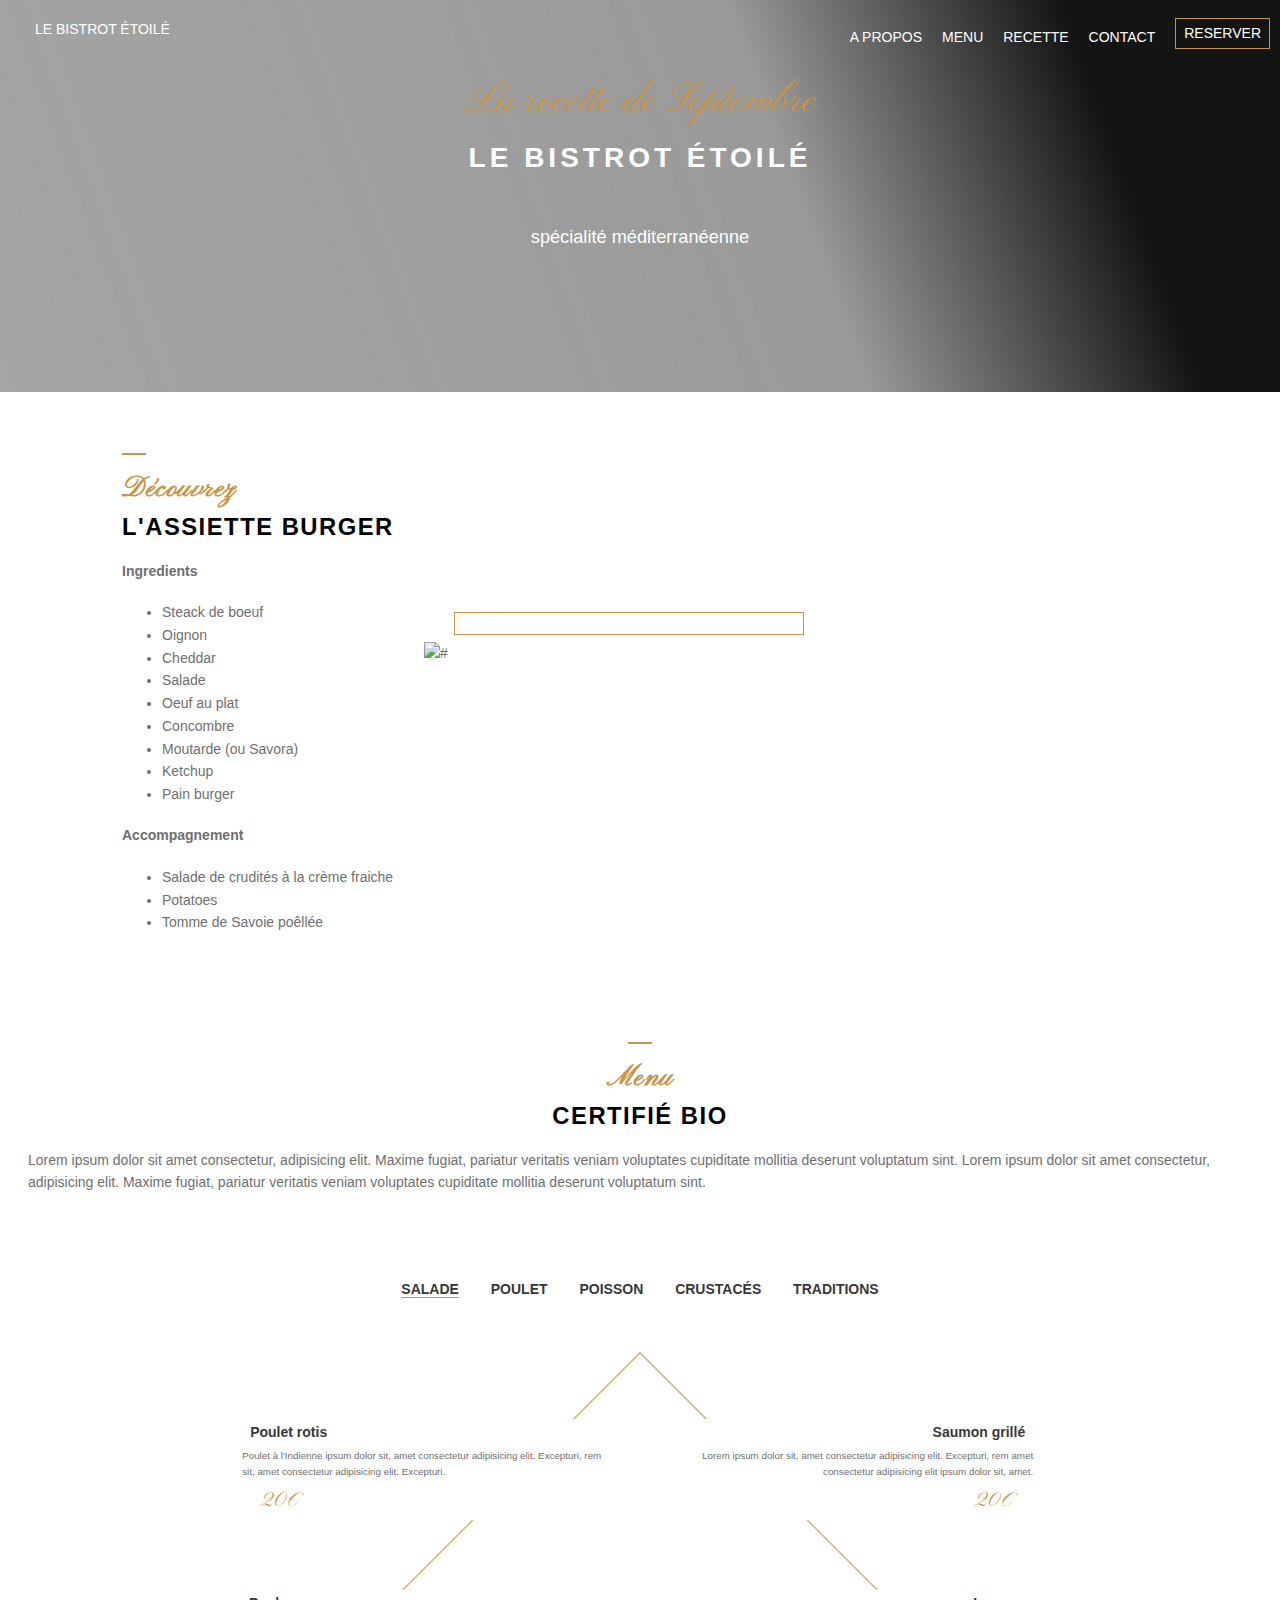
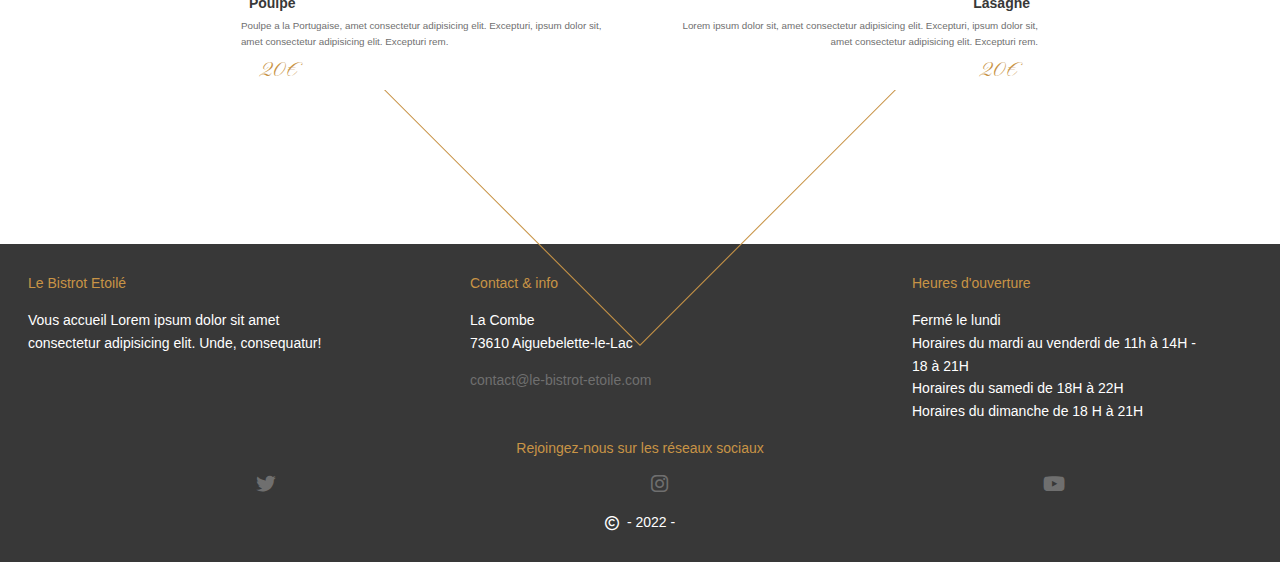
==== recipe-1.html @ 2ad6a960 "Ajout du fichier recette de Septembre" ====
<!DOCTYPE html>
<html>
    <head>
        <meta charset="utf-8">
        <link rel="stylesheet" href="style.css">
        <title>La recette de Septembre</title>
        <meta name="viewport" content="width= device-width, initial-scale=1">
        <link rel="stylesheet" href="https://cdnjs.cloudflare.com/ajax/libs/font-awesome/6.0.0/css/all.min.css" integrity="sha512-9usAa10IRO0HhonpyAIVpjrylPvoDwiPUiKdWk5t3PyolY1cOd4DSE0Ga+ri4AuTroPR5aQvXU9xC6qOPnzFeg==" crossorigin="anonymous" referrerpolicy="no-referrer" />
        <link href="https://fonts.googleapis.com/css2?family=Crete+Round&family=DM+Serif+Display&family=Lato&family=Libre+Baskerville&family=Limelight&family=Lobster&family=Noto+Sans&family=Noto+Serif&family=Pinyon+Script&family=Roboto&display=swap" rel="stylesheet">
    </head>
    <body>
        <header class="header recipe-1">
            <div class="topbar">
                <div class="logo">
                    <a href="/index.html">Le bistrot étoilé</a>
                </div>
                <nav class="menu">
                    <a href="/about.html" class="menu-item">A propos</a>
                    <a href="#menu" class="menu-item">Menu</a>
                    <a href="/recipes.html" class="menu-item">Recette</a>
                    <a href="mailto:contact@le-bistrot-etoile.com" class="menu-item">Contact</a>
                    <a href="#reservation" class="menu-item menu-button">Reserver</a>
                </nav>
            </div>
            <div class="baseline">
                <span class="baseline-welcome">La recette de Septembre </span> 
                <strong class="baseline-name">Le bistrot étoilé </strong>
                <span class="baseline-slogan">spécialité méditerranéenne</span>
            </div>
        </header>
        <section class="home-section">
            <div class="container-small">
                <div class="block block-left">
                    <div class="block-body">
                        <h2 class="title"><span>Découvrez</span> l'assiette burger </h2>
                        <div class="block-ingredients">
                            <h4>Ingredients</h4>
                            <ul>
                                <li>Steack de boeuf</li>
                                <li>Oignon</li>
                                <li>Cheddar</li>
                                <li>Salade</li>
                                <li>Oeuf au plat</li>
                                <li>Concombre</li>
                                <li>Moutarde (ou Savora)</li>
                                <li>Ketchup</li>
                                <li>Pain burger</li>
                            </ul>
                        </div>
                        <div class="block-ingredients">
                            <h4>Accompagnement</h4>
                            <ul>
                                <li>Salade de crudités à la crème fraiche</li>
                                <li>Potatoes</li>
                                <li>Tomme de Savoie poêllée</li>
                            </ul>
                        </div>
                    </div>
                <div class="block block-right">
                    <div class="block-img">
                        <img src="./assets/burger.jpg" alt="#">
                    </div>
                    
                </div>
            </div>
                <div class="block block-center">
                    <div class="block-body">
                        <h2 class="title"><span>Menu</span> certifié bio</h2>
                        <p>Lorem ipsum dolor sit amet consectetur, adipisicing elit. Maxime fugiat, pariatur veritatis veniam voluptates cupiditate mollitia deserunt voluptatum sint. Lorem ipsum dolor sit amet consectetur, adipisicing elit. Maxime fugiat, pariatur veritatis veniam voluptates cupiditate mollitia deserunt voluptatum sint.</p>
                    </div>
                </div>
                <nav class="ingedients-menu" id="menu">
                    <a href="#" class="active">Salade</a>
                    <a href="#">Poulet</a>
                    <a href="#">Poisson</a>
                    <a href="#">Crustacés</a>
                    <a href="#">Traditions</a>
                </nav>
                <div class="container">
                    <div class="menu-summary">
                        <div class="menu-summary-item1">
                                <img src="/assets/chicken.jpg" alt="" class="menu-summary-img">
                            <div>
                                <h3 class="menu-summary-title">Poulet rotis</h3>
                                <p>Poulet à l'Indienne ipsum dolor sit, amet consectetur adipisicing elit. Excepturi, rem sit, amet consectetur adipisicing elit. Excepturi.</p>
                                <div class="menu-summary-price">20€</div>
                            </div>
                        </div>
                        <div class="menu-summary-item2">
                                <img src="/assets/salmon.jpg" alt="" class="menu-summary-img">
                            <div>
                                <h3 class="menu-summary-title">Saumon grillé</h3>
                                <p>Lorem ipsum dolor sit, amet consectetur adipisicing elit. Excepturi, rem  amet consectetur adipisicing elit ipsum dolor sit, amet.</p>
                                <div class="menu-summary-price">20€</div>
                            </div>
                        </div>
                        <div class="menu-summary-item3">
                                <img src="/assets/octopus.jpg" alt="" class="menu-summary-img">
                            <div>
                                <h3 class="menu-summary-title">Poulpe</h3>
                                <p>Poulpe a la Portugaise, amet consectetur adipisicing elit. Excepturi, ipsum dolor sit, amet consectetur adipisicing elit. Excepturi rem.</p>
                                <div class="menu-summary-price">20€</div>
                            </div>
                        </div>
                        <div class="menu-summary-item4">
                               <img src="/assets/lasagne.jpg" alt="" class="menu-summary-img">
                            <div>
                                <h3 class="menu-summary-title">Lasagne</h3>
                                <p>Lorem ipsum dolor sit, amet consectetur adipisicing elit. Excepturi, ipsum dolor sit, amet consectetur adipisicing elit. Excepturi rem.</p>
                                <div class="menu-summary-price">20€</div>
                            </div>
                        </div>
                    </div>
                </div>
        </section>
        <footer class="footer">
            <div class="container">
                <div class="footer-columns">
                    <div class="footer-column">
                        <div class="footer-title">Le Bistrot Etoilé</div>
                            <p id="white">Vous accueil Lorem ipsum dolor sit amet consectetur adipisicing elit. Unde, consequatur!</p>
                        </div>
                        <div class="footer-column">
                            <div class="footer-title">Contact & info</div>
                                <p id="white">La Combe</br>
                                73610 Aiguebelette-le-Lac</p>
                                <a class="contact-mail"href="mailto:">contact@le-bistrot-etoile.com</a>
                        </div>

                    <div class="footer-column">
                            <div class="footer-title">Heures d'ouverture</div>
                            <ul id="white">
                                <li>Fermé le lundi</li>
                                <li>Horaires du mardi au venderdi de 11h à 14H - 18 à 21H</li>
                                <li>Horaires du samedi de 18H à 22H</li>
                                <li>Horaires du dimanche de 18 H à 21H</li>
                            </ul>
                        </div>
                </div>
                <div class="footer-row">
                    <div class="footer-title">Rejoingez-nous sur les réseaux sociaux</div>
                    <ul>
                        <li><a href="https://twitter.com/home"><i class="fab fa-twitter" style="--btn: #1da1f2"></i></a></li>
                        <li><a href="https://www.instagram.com/"><i class="fab fa-instagram"style="--btn: #C13584"></i></a></li>
                        <li><a href="https://www.youtube.com/"><i class="fab fa-youtube"style="--btn: #FF0000"></i></a></li>
                    </ul>
                    <span id="white"><i class="far fa-copyright">&ensp;</i> - 2022 -</span>
            </div>
            </div>
        </footer>
    </body>
</html>
---- style.css ----
*,
*::after,
*::before {
  box-sizing: border-box;
}
html {
  font-size: 16px;
}
.bolder {
  font-weight: bolder;
}
body {
  font-family: "Source Sans Pro", sans-serif;
  color: #6f6f6f;
  line-height: 1.625;
  margin: 0;
}
a {
  text-decoration: none;
  color: inherit;
}
img {
  max-width: 100%;
  height: auto;
}
.header {
  background: -webkit-linear-gradient(
      200deg,
      rgba(0, 0, 0, 0.92) 15.5%,
      rgba(54, 54, 54, 0.5) 39%,
      rgba(28, 28, 28, 0.4)
    ),
    url(/assets/header.jpg) no-repeat center/cover;
  color: #fff;
  padding-bottom: 10rem;
}
.topbar {
  padding: 18px 0;
  font-size: 0.875;
  text-transform: uppercase;
  text-align: center;
  display: flex;
  justify-content: space-between;
  margin: 0 auto;
  max-width: 115rem;
}
.topbar a:hover {
  color: #c89446;
}
.topbar .logo {
  padding-left: 2.5rem;
}
.topbar .menu {
  display: flex;
  flex-wrap: wrap;
  align-items: flex-end;
}
.menu-item {
  display: inline-block;
  margin: 0 10px;
}
.menu .menu-button {
  border: 1px solid #c89446;
  transition: 0.2s ease;
  padding: 3px 8px;
}
.menu .menu-button:hover {
  background: #c89446;
  color: #fff;
}
.base-line {
  padding: 50px 0 70px 0;
  text-align: center;
}
.baseline .baseline-welcome {
  font-family: "Pinyon Script", cursive;
  color: #c89446;
  font-size: 3rem;
  text-align: center;
  display: block;
}
.baseline .baseline-name {
  font-size: 3.5rem;
  font-weight: 900;
  text-align: center;
  display: block;
  text-transform: uppercase;
  letter-spacing: 4px;
}
.baseline-slogan {
  font-size: 2rem;
  text-align: center;
  display: block;
  font-weight: 300;
  padding-top: 3rem;
}
/**************** MAIN ***************/
.home-section {
  padding-top: 9px;
}
.container-small {
  padding: 2rem;
  margin: 0 auto;
  max-width: 96rem;
}
.container {
  padding: 2rem;
  margin: 0 auto;
  max-width: 115rem;
}
.block-left,
.block-right {
  display: flex;
}
.title {
  font-size: 1.7rem;
  line-height: 1.1;
  letter-spacing: 1.5px;
  text-transform: uppercase;
  color: #000;
}
.title span {
  font-family: "Pinyon Script", cursive;
  color: #c89446;
  display: block;
  font-size: 2rem;
  text-transform: none;
  font-weight: bold;
}
.title::before {
  content: " ";
  width: 24px;
  display: inline-block;
  height: 2px;
  background: #c89446;
  margin-bottom: 0.5rem;
}
.more {
  color: #c89446;
}
.more::after {
  content: " >";
  display: inline-block;
  width: 5px;
  height: 9px;
  margin-left: 0.2rem;
  transition: 0.3s ease;
}
.more:hover::after {
  transform: translateX(4px);
}
.more:hover {
  text-decoration: underline;
}
.block-img {
  margin-right: 5px;
}
.block-img img {
  display: block;
  border: 1px solid #c89446;
  position: relative;
  z-index: 1;
}
/************ BLOCK-CENTER ***************/
.block-center h2 {
  text-align: center;
}
.block-center {
  display: flex;
  flex-direction: column;
  align-items: center;
}
.ingedients-menu {
  font-size: 1rem;
  color: #383838;
  font-weight: bolder;
  text-align: center;
}
.ingedients-menu a {
  margin: 0 1rem;
  text-transform: uppercase;
}
.ingedients-menu a.active,
.ingedients-menu a:hover {
  border-bottom: 1px solid #c89446;
}
.menu-summary img {
  top: 0;
  left: 0;
  width: 300px;
}
.menu-summary-title {
  font-size: 1rem;
  color: #383838;
  font-weight: bold;
  padding-bottom: 10px;
  margin-bottom: 0;
}
.menu-summary p {
  display: inline-block;
  margin-top: 0;
  font-size: 0.7rem;
  padding-top: 10px;
  margin-bottom: 0;
}
.menu-summary-price {
  font-family: "Pinyon Script", cursive;
  color: #c89446;
  font-size: 1.5rem;
  padding-top: 20px;
  margin-top: 0;
}
.block-img img {
  border: none;
}
.block-body a {
  color: #c89446;
}
.block-chef.block-img {
}
.reservation {
  background: -webkit-linear-gradient(
      270deg,
      rgba(0, 0, 0, 0.801) 15.5%,
      rgba(54, 54, 54, 0.5) 39%,
      rgba(28, 28, 28, 0.4)
    ),
    url(/assets/restaurant.jpg) no-repeat center/cover;
  color: white;
}
.reservation .title {
  color: #fff;
}
.reservation input,
.reservation select {
  width: 100%;
  padding: 0 1rem;
  margin-bottom: 10px;
  border: 1px solid #6f6f6f;
  background: transparent;
  text-transform: uppercase;
  color: #fff;
  height: 40px;
  font-family: "Source Sans Pro", serif;
  border-radius: 0.1rem;
}
.reservation select {
  background: no-repeat right 0.5rem center url(/assets/);
}
.reservation input:focus,
.reservation select:focus {
  background: rgba(255, 255 255, 0.1);
  border-color: #c89446;
}
.reservation-form {
  display: flex;
  align-items: center;
  flex-direction: column;
}
option {
  color: #6f6f6f;
}
.button {
  font-weight: 600;
  font-size: 0.875rem;
  color: #fff;
  background: #c89446;
  border: none;
  padding: 11px 1rem;
  border: 1px solid transparent;
  transition: 0.3s ease;
  text-transform: uppercase;
  cursor: pointer;
  border-radius: 0.1rem;
}
.button:hover {
  border: 1px solid #fff;
  color: #c89446;
  background: transparent;
}
#recipes .container {
  display: flex;
  align-items: center;
  flex-direction: column;
}
#recipes .container h2 {
  text-align: right;
}
.container .more {
  text-align: center;
  margin-top: 50px;
}
.recipes-list-item {
  border: 1px solid #f2f2f2;
  padding: 20px 0;
  display: flex;
  align-items: baseline;
}
.recipes-list-item p {
  margin: 0;
}
.recipes-list-item a:hover {
  text-decoration: underline;
}
.recipes-list-item:nth-child(3) {
  border-bottom: 0;
}
.recipes-date {
  margin-right: 10px;
  text-align: center;
}
.recipes-date span {
  color: #000;
}
.map {
  width: 100%;
  height: 450px;
}
/************** FOOTER *************/
footer {
  background: #383838;
  width: 100%;
  display: block;
}
.footer-title {
  color: #c89446;
}
.footer-column ul {
  padding: 0;
}
.footer-row ul li,
.footer-column ul li {
  list-style-type: none;
}
.footer-row .footer-title {
  text-align: center;
}
.footer-row ul {
  display: flex;
  justify-content: space-around;
  align-items: center;
}
.footer-row span {
  display: flex;
  justify-content: center;
  align-items: center;
}
.footer-row ul li i {
  font-size: 1.4rem;
}
.footer-row ul li i:hover {
  background: var(--btn);
  border: 0px;
  box-shadow: 0 0 2px var(--btn), 0 0 4px var(--btn), 0 0 8px var(--btn),
    0 0 20px var(--btn);

  transition: 0.3s ease;
}
#white {
  color: #fff;
}
.footer-column .contact-mail:hover {
  color: #fff;
}
/************** RECIPE -1 *************/
.header.recipe-1 {
  background: -webkit-linear-gradient(
      200deg,
      rgba(0, 0, 0, 0.92) 15.5%,
      rgba(54, 54, 54, 0.5) 39%,
      rgba(28, 28, 28, 0.4)
    ),
    url(./assets/burger.jpg) no-repeat center/cover;
  color: #fff;
}
/**************** RESPONSIVE ****************/
@media only screen and (min-width: 600px) {
  html {
    font-size: 14px;
  }
  .baseline-welcome {
    font-size: 14px;
  }
  .baseline .baseline-name {
    font-size: 2rem;
  }
  .baseline-slogan {
    font-size: 1.3rem;
    text-align: center;
  }
  .block-chef {
    margin-top: 3rem;
    display: flex;
    align-items: center;
    flex-direction: row-reverse;
  }
  #recipes {
    padding: 50px 0;
    background: no-repeat top left/100vw auto url(/assets/news-bg.jpg);
    background-size: 589px auto;
  }
  .recipes-list-item {
    font-size: 12px;
  }
  .recipes-list-item p {
    font-size: 10px;
  }
}

@media only screen and (min-width: 960px) {
  .block {
    margin-bottom: 5rem;
  }
  .block-left,
  .block-right {
    display: flex;
    align-items: center;
  }
  .block-img {
    position: relative;
    border: none;
  }
  .block-left .block-img {
    width: 350px;
    flex: none;
    margin-left: 30px;
  }
  .block-right .block-img {
    width: 350px;
    flex: none;
    margin-right: 30px;
  }
  .block-left .block-body {
    margin-left: 94px;
  }
  .block-right .block-body {
    margin-right: 94px;
    order: -1;
  }
  .block-left .block-img::before {
    content: " ";
    display: block;
    position: absolute;
    top: -30px;
    left: -30px;
    width: 100%;
    height: 100%;
    z-index: 0;
    border: solid 1px #c89446;
  }
  .block-right .block-img::before {
    content: " ";
    display: block;
    position: absolute;
    top: -30px;
    left: 30px;
    width: 100%;
    height: 100%;
    z-index: 0;
    border: solid 1px #c89446;
  }
  .title::before {
    margin-bottom: 15px;
  }
  .title span {
    margin-bottom: 8px;
  }
  .ingedients-menu {
    margin-bottom: 20px;
  }
  .home-section {
    background: top -90px right 0px url(/assets/oranges.jpg) no-repeat,
      top 190px left 0px url(/assets/spices.jpg) no-repeat;
  }
  .menu-summary {
    display: block;
    position: relative;
    padding: 5rem 0;
    width: 100%;
    display: grid;
    grid-template-columns: repeat(4, 2fr);
    grid-template-rows: repeat(2, 1fr);
    grid-column-gap: 50px;
    grid-row-gap: 70px;
  }
  .menu-summary-item1 {
    grid-area: 1 / 1 / 2 / 3;
  }
  .menu-summary-item2 {
    grid-area: 1 / 3 / 2 / 5;
  }
  .menu-summary-item3 {
    grid-area: 2 / 1 / 3 / 3;
  }
  .menu-summary-item4 {
    grid-area: 2 / 3 / 3 / 5;
  }
  .menu-summary-item1,
  .menu-summary-item3 {
    display: flex;
    width: 100%;
  }
  .menu-summary-item2,
  .menu-summary-item4 {
    display: flex;
    flex-direction: row-reverse;
    text-align: right;
    width: 100%;
  }
  .menu-summary-item1 .menu-summary-title,
  .menu-summary-item1 p,
  .menu-summary-item3 .menu-summary-title,
  .menu-summary-item3 p {
    padding-left: 10px;
    position: relative;
  }
  .menu-summary-item1 .menu-summary-price,
  .menu-summary-item3 .menu-summary-price {
    padding-left: 20px;
    position: relative;
  }
  .menu-summary-item2 .menu-summary-title,
  .menu-summary-item2 p,
  .menu-summary-item4 .menu-summary-title,
  .menu-summary-item4 p {
    padding-right: 10px;
    position: relative;
  }
  .menu-summary-item4 .menu-summary-price,
  .menu-summary-item2 .menu-summary-price {
    padding-right: 20px;
    position: relative;
  }
  .menu-summary-item1 .menu-summary-img,
  .menu-summary-item2 .menu-summary-img,
  .menu-summary-item3 .menu-summary-img,
  .menu-summary-item4 .menu-summary-img {
    width: 50%;
  }

  .menu-summary-title {
    margin-top: 0;
    margin-bottom: 0;
    background: #fff;
  }
  .block-chef {
    margin-top: 10rem;
    display: flex;
    align-items: center;
    flex-direction: row-reverse;
  }
  .reservation .title {
    padding: 20px 0;
  }
  .reservation input:focus,
  .reservation select:focus {
    background: rgba(255, 255 255, 0.1);
    border-color: #c89446;
  }
  .reservation-form-row {
    display: flex;
    justify-content: space-between;
    margin: 64px 0;
  }
  .reservation-form-row input,
  .reservation-form-row select {
    width: calc(33% - 20px);
  }
  /************** FOOTER *************/
  footer.footer {
    margin-top: 2rem;
  }
  .footer-columns {
    display: flex;
    justify-content: space-between;
  }
  .footer-column {
    flex: none;
    width: 300px;
    margin-right: 40px;
  }
}
@media only screen and (min-width: 1023px) {
  .menu-summary::before {
    content: " ";
    display: block;
    position: absolute;
    top: -21px;
    left: 50%;
    width: 320px;
    height: 320px;
    border: 1px solid #c89446;
    transform: translate(-50%, 130px) rotate(45deg);
  }
  .menu-summary-title,
  .menu-summary p,
  .menu-summary-price {
    background: #fff;
    padding: 2px;
  }
}
@media only screen and (min-width: 1270px) {
  .menu-summary::before {
    content: " ";
    display: block;
    position: absolute;
    top: -110px;
    left: 50%;
    width: 420px;
    height: 420px;
    border: 1px solid #c89446;
    transform: translate(-50%, 200px) rotate(45deg);
  }
  .menu-summary p {
    background: #fff;
  }
}
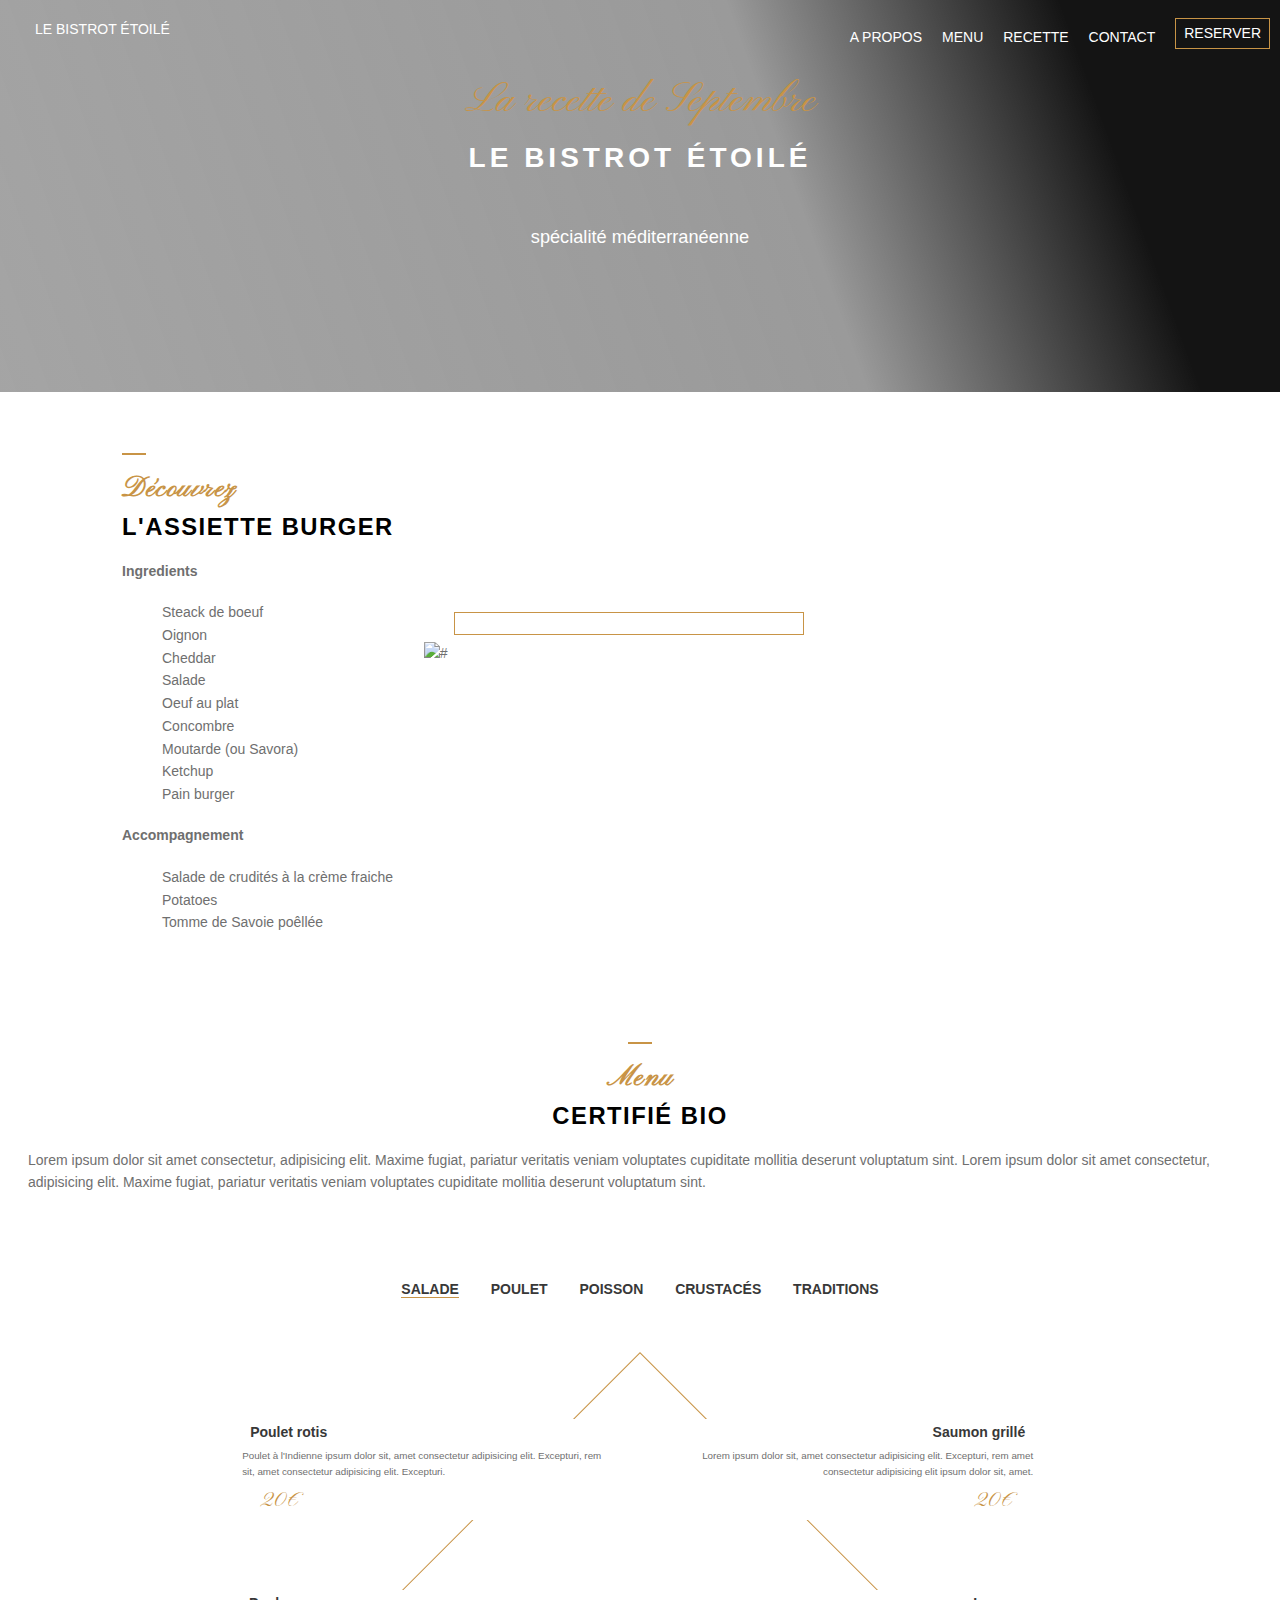
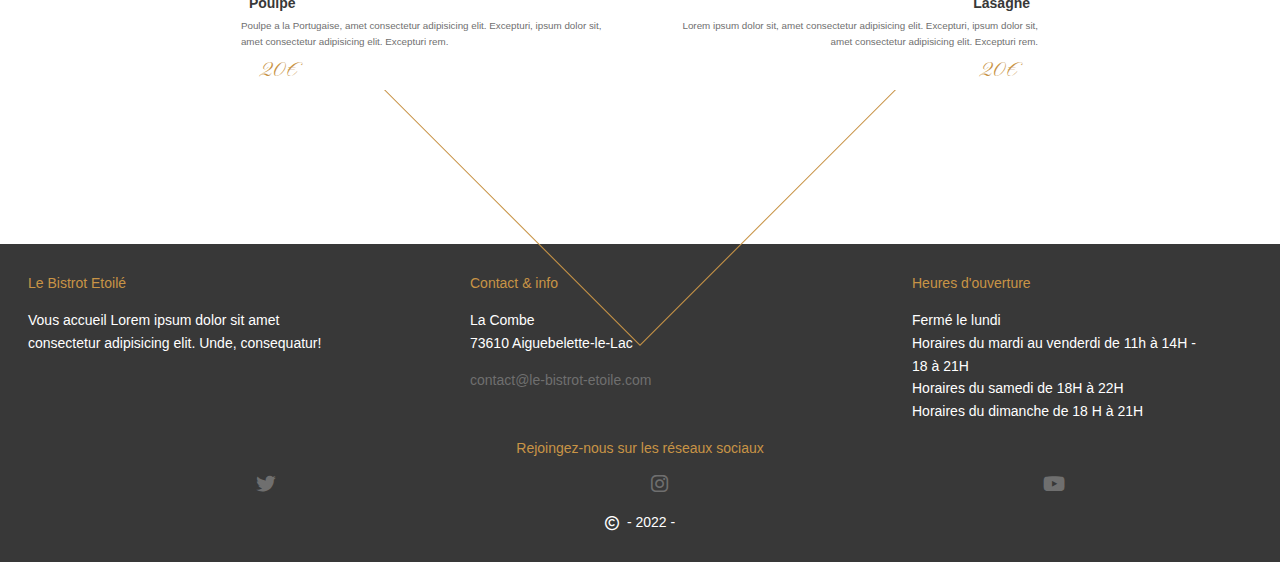
==== commit d8809b1d: "Add files via upload" ====
--- a/recipe-1.html
+++ b/recipe-1.html
@@ -1,152 +1,152 @@
-<!DOCTYPE html>
-<html>
-    <head>
-        <meta charset="utf-8">
-        <link rel="stylesheet" href="style.css">
-        <title>La recette de Septembre</title>
-        <meta name="viewport" content="width= device-width, initial-scale=1">
-        <link rel="stylesheet" href="https://cdnjs.cloudflare.com/ajax/libs/font-awesome/6.0.0/css/all.min.css" integrity="sha512-9usAa10IRO0HhonpyAIVpjrylPvoDwiPUiKdWk5t3PyolY1cOd4DSE0Ga+ri4AuTroPR5aQvXU9xC6qOPnzFeg==" crossorigin="anonymous" referrerpolicy="no-referrer" />
-        <link href="https://fonts.googleapis.com/css2?family=Crete+Round&family=DM+Serif+Display&family=Lato&family=Libre+Baskerville&family=Limelight&family=Lobster&family=Noto+Sans&family=Noto+Serif&family=Pinyon+Script&family=Roboto&display=swap" rel="stylesheet">
-    </head>
-    <body>
-        <header class="header recipe-1">
-            <div class="topbar">
-                <div class="logo">
-                    <a href="/index.html">Le bistrot étoilé</a>
-                </div>
-                <nav class="menu">
-                    <a href="/about.html" class="menu-item">A propos</a>
-                    <a href="#menu" class="menu-item">Menu</a>
-                    <a href="/recipes.html" class="menu-item">Recette</a>
-                    <a href="mailto:contact@le-bistrot-etoile.com" class="menu-item">Contact</a>
-                    <a href="#reservation" class="menu-item menu-button">Reserver</a>
-                </nav>
-            </div>
-            <div class="baseline">
-                <span class="baseline-welcome">La recette de Septembre </span> 
-                <strong class="baseline-name">Le bistrot étoilé </strong>
-                <span class="baseline-slogan">spécialité méditerranéenne</span>
-            </div>
-        </header>
-        <section class="home-section">
-            <div class="container-small">
-                <div class="block block-left">
-                    <div class="block-body">
-                        <h2 class="title"><span>Découvrez</span> l'assiette burger </h2>
-                        <div class="block-ingredients">
-                            <h4>Ingredients</h4>
-                            <ul>
-                                <li>Steack de boeuf</li>
-                                <li>Oignon</li>
-                                <li>Cheddar</li>
-                                <li>Salade</li>
-                                <li>Oeuf au plat</li>
-                                <li>Concombre</li>
-                                <li>Moutarde (ou Savora)</li>
-                                <li>Ketchup</li>
-                                <li>Pain burger</li>
-                            </ul>
-                        </div>
-                        <div class="block-ingredients">
-                            <h4>Accompagnement</h4>
-                            <ul>
-                                <li>Salade de crudités à la crème fraiche</li>
-                                <li>Potatoes</li>
-                                <li>Tomme de Savoie poêllée</li>
-                            </ul>
-                        </div>
-                    </div>
-                <div class="block block-right">
-                    <div class="block-img">
-                        <img src="./assets/burger.jpg" alt="#">
-                    </div>
-                    
-                </div>
-            </div>
-                <div class="block block-center">
-                    <div class="block-body">
-                        <h2 class="title"><span>Menu</span> certifié bio</h2>
-                        <p>Lorem ipsum dolor sit amet consectetur, adipisicing elit. Maxime fugiat, pariatur veritatis veniam voluptates cupiditate mollitia deserunt voluptatum sint. Lorem ipsum dolor sit amet consectetur, adipisicing elit. Maxime fugiat, pariatur veritatis veniam voluptates cupiditate mollitia deserunt voluptatum sint.</p>
-                    </div>
-                </div>
-                <nav class="ingedients-menu" id="menu">
-                    <a href="#" class="active">Salade</a>
-                    <a href="#">Poulet</a>
-                    <a href="#">Poisson</a>
-                    <a href="#">Crustacés</a>
-                    <a href="#">Traditions</a>
-                </nav>
-                <div class="container">
-                    <div class="menu-summary">
-                        <div class="menu-summary-item1">
-                                <img src="/assets/chicken.jpg" alt="" class="menu-summary-img">
-                            <div>
-                                <h3 class="menu-summary-title">Poulet rotis</h3>
-                                <p>Poulet à l'Indienne ipsum dolor sit, amet consectetur adipisicing elit. Excepturi, rem sit, amet consectetur adipisicing elit. Excepturi.</p>
-                                <div class="menu-summary-price">20€</div>
-                            </div>
-                        </div>
-                        <div class="menu-summary-item2">
-                                <img src="/assets/salmon.jpg" alt="" class="menu-summary-img">
-                            <div>
-                                <h3 class="menu-summary-title">Saumon grillé</h3>
-                                <p>Lorem ipsum dolor sit, amet consectetur adipisicing elit. Excepturi, rem  amet consectetur adipisicing elit ipsum dolor sit, amet.</p>
-                                <div class="menu-summary-price">20€</div>
-                            </div>
-                        </div>
-                        <div class="menu-summary-item3">
-                                <img src="/assets/octopus.jpg" alt="" class="menu-summary-img">
-                            <div>
-                                <h3 class="menu-summary-title">Poulpe</h3>
-                                <p>Poulpe a la Portugaise, amet consectetur adipisicing elit. Excepturi, ipsum dolor sit, amet consectetur adipisicing elit. Excepturi rem.</p>
-                                <div class="menu-summary-price">20€</div>
-                            </div>
-                        </div>
-                        <div class="menu-summary-item4">
-                               <img src="/assets/lasagne.jpg" alt="" class="menu-summary-img">
-                            <div>
-                                <h3 class="menu-summary-title">Lasagne</h3>
-                                <p>Lorem ipsum dolor sit, amet consectetur adipisicing elit. Excepturi, ipsum dolor sit, amet consectetur adipisicing elit. Excepturi rem.</p>
-                                <div class="menu-summary-price">20€</div>
-                            </div>
-                        </div>
-                    </div>
-                </div>
-        </section>
-        <footer class="footer">
-            <div class="container">
-                <div class="footer-columns">
-                    <div class="footer-column">
-                        <div class="footer-title">Le Bistrot Etoilé</div>
-                            <p id="white">Vous accueil Lorem ipsum dolor sit amet consectetur adipisicing elit. Unde, consequatur!</p>
-                        </div>
-                        <div class="footer-column">
-                            <div class="footer-title">Contact & info</div>
-                                <p id="white">La Combe</br>
-                                73610 Aiguebelette-le-Lac</p>
-                                <a class="contact-mail"href="mailto:">contact@le-bistrot-etoile.com</a>
-                        </div>
-
-                    <div class="footer-column">
-                            <div class="footer-title">Heures d'ouverture</div>
-                            <ul id="white">
-                                <li>Fermé le lundi</li>
-                                <li>Horaires du mardi au venderdi de 11h à 14H - 18 à 21H</li>
-                                <li>Horaires du samedi de 18H à 22H</li>
-                                <li>Horaires du dimanche de 18 H à 21H</li>
-                            </ul>
-                        </div>
-                </div>
-                <div class="footer-row">
-                    <div class="footer-title">Rejoingez-nous sur les réseaux sociaux</div>
-                    <ul>
-                        <li><a href="https://twitter.com/home"><i class="fab fa-twitter" style="--btn: #1da1f2"></i></a></li>
-                        <li><a href="https://www.instagram.com/"><i class="fab fa-instagram"style="--btn: #C13584"></i></a></li>
-                        <li><a href="https://www.youtube.com/"><i class="fab fa-youtube"style="--btn: #FF0000"></i></a></li>
-                    </ul>
-                    <span id="white"><i class="far fa-copyright">&ensp;</i> - 2022 -</span>
-            </div>
-            </div>
-        </footer>
-    </body>
+<!DOCTYPE html>
+<html>
+    <head>
+        <meta charset="utf-8">
+        <link rel="stylesheet" href="style.css">
+        <title>La recette de Septembre</title>
+        <meta name="viewport" content="width= device-width, initial-scale=1">
+        <link rel="stylesheet" href="https://cdnjs.cloudflare.com/ajax/libs/font-awesome/6.0.0/css/all.min.css" integrity="sha512-9usAa10IRO0HhonpyAIVpjrylPvoDwiPUiKdWk5t3PyolY1cOd4DSE0Ga+ri4AuTroPR5aQvXU9xC6qOPnzFeg==" crossorigin="anonymous" referrerpolicy="no-referrer" />
+        <link href="https://fonts.googleapis.com/css2?family=Crete+Round&family=DM+Serif+Display&family=Lato&family=Libre+Baskerville&family=Limelight&family=Lobster&family=Noto+Sans&family=Noto+Serif&family=Pinyon+Script&family=Roboto&display=swap" rel="stylesheet">
+    </head>
+    <body>
+        <header class="header recipe-1">
+            <div class="topbar">
+                <div class="logo">
+                    <a href="/index.html">Le bistrot étoilé</a>
+                </div>
+                <nav class="menu">
+                    <a href="/about.html" class="menu-item">A propos</a>
+                    <a href="#menu" class="menu-item">Menu</a>
+                    <a href="/recipes.html" class="menu-item">Recette</a>
+                    <a href="mailto:contact@le-bistrot-etoile.com" class="menu-item">Contact</a>
+                    <a href="#reservation" class="menu-item menu-button">Reserver</a>
+                </nav>
+            </div>
+            <div class="baseline">
+                <span class="baseline-welcome">La recette de Septembre </span> 
+                <strong class="baseline-name">Le bistrot étoilé </strong>
+                <span class="baseline-slogan">spécialité méditerranéenne</span>
+            </div>
+        </header>
+        <section class="home-section">
+            <div class="container-small">
+                <div class="block block-left">
+                    <div class="block-body">
+                        <h2 class="title"><span>Découvrez</span> l'assiette burger </h2>
+                        <div class="block-ingredients">
+                            <h4>Ingredients</h4>
+                            <ul>
+                                <li>Steack de boeuf</li>
+                                <li>Oignon</li>
+                                <li>Cheddar</li>
+                                <li>Salade</li>
+                                <li>Oeuf au plat</li>
+                                <li>Concombre</li>
+                                <li>Moutarde (ou Savora)</li>
+                                <li>Ketchup</li>
+                                <li>Pain burger</li>
+                            </ul>
+                        </div>
+                        <div class="block-ingredients">
+                            <h4>Accompagnement</h4>
+                            <ul>
+                                <li>Salade de crudités à la crème fraiche</li>
+                                <li>Potatoes</li>
+                                <li>Tomme de Savoie poêllée</li>
+                            </ul>
+                        </div>
+                    </div>
+                <div class="block block-right">
+                    <div class="block-img">
+                        <img src="./assets/burger.jpg" alt="#">
+                    </div>
+                    
+                </div>
+            </div>
+                <div class="block block-center">
+                    <div class="block-body">
+                        <h2 class="title"><span>Menu</span> certifié bio</h2>
+                        <p>Lorem ipsum dolor sit amet consectetur, adipisicing elit. Maxime fugiat, pariatur veritatis veniam voluptates cupiditate mollitia deserunt voluptatum sint. Lorem ipsum dolor sit amet consectetur, adipisicing elit. Maxime fugiat, pariatur veritatis veniam voluptates cupiditate mollitia deserunt voluptatum sint.</p>
+                    </div>
+                </div>
+                <nav class="ingedients-menu" id="menu">
+                    <a href="#" class="active">Salade</a>
+                    <a href="#">Poulet</a>
+                    <a href="#">Poisson</a>
+                    <a href="#">Crustacés</a>
+                    <a href="#">Traditions</a>
+                </nav>
+                <div class="container">
+                    <div class="menu-summary">
+                        <div class="menu-summary-item1">
+                                <img src="/assets/chicken.jpg" alt="" class="menu-summary-img">
+                            <div>
+                                <h3 class="menu-summary-title">Poulet rotis</h3>
+                                <p>Poulet à l'Indienne ipsum dolor sit, amet consectetur adipisicing elit. Excepturi, rem sit, amet consectetur adipisicing elit. Excepturi.</p>
+                                <div class="menu-summary-price">20€</div>
+                            </div>
+                        </div>
+                        <div class="menu-summary-item2">
+                                <img src="/assets/salmon.jpg" alt="" class="menu-summary-img">
+                            <div>
+                                <h3 class="menu-summary-title">Saumon grillé</h3>
+                                <p>Lorem ipsum dolor sit, amet consectetur adipisicing elit. Excepturi, rem  amet consectetur adipisicing elit ipsum dolor sit, amet.</p>
+                                <div class="menu-summary-price">20€</div>
+                            </div>
+                        </div>
+                        <div class="menu-summary-item3">
+                                <img src="/assets/octopus.jpg" alt="" class="menu-summary-img">
+                            <div>
+                                <h3 class="menu-summary-title">Poulpe</h3>
+                                <p>Poulpe a la Portugaise, amet consectetur adipisicing elit. Excepturi, ipsum dolor sit, amet consectetur adipisicing elit. Excepturi rem.</p>
+                                <div class="menu-summary-price">20€</div>
+                            </div>
+                        </div>
+                        <div class="menu-summary-item4">
+                               <img src="/assets/lasagne.jpg" alt="" class="menu-summary-img">
+                            <div>
+                                <h3 class="menu-summary-title">Lasagne</h3>
+                                <p>Lorem ipsum dolor sit, amet consectetur adipisicing elit. Excepturi, ipsum dolor sit, amet consectetur adipisicing elit. Excepturi rem.</p>
+                                <div class="menu-summary-price">20€</div>
+                            </div>
+                        </div>
+                    </div>
+                </div>
+        </section>
+        <footer class="footer">
+            <div class="container">
+                <div class="footer-columns">
+                    <div class="footer-column">
+                        <div class="footer-title">Le Bistrot Etoilé</div>
+                            <p id="white">Vous accueil Lorem ipsum dolor sit amet consectetur adipisicing elit. Unde, consequatur!</p>
+                        </div>
+                        <div class="footer-column">
+                            <div class="footer-title">Contact & info</div>
+                                <p id="white">La Combe</br>
+                                73610 Aiguebelette-le-Lac</p>
+                                <a class="contact-mail"href="mailto:">contact@le-bistrot-etoile.com</a>
+                        </div>
+
+                    <div class="footer-column">
+                            <div class="footer-title">Heures d'ouverture</div>
+                            <ul id="white">
+                                <li>Fermé le lundi</li>
+                                <li>Horaires du mardi au venderdi de 11h à 14H - 18 à 21H</li>
+                                <li>Horaires du samedi de 18H à 22H</li>
+                                <li>Horaires du dimanche de 18 H à 21H</li>
+                            </ul>
+                        </div>
+                </div>
+                <div class="footer-row">
+                    <div class="footer-title">Rejoingez-nous sur les réseaux sociaux</div>
+                    <ul>
+                        <li><a href="https://twitter.com/home"><i class="fab fa-twitter" style="--btn: #1da1f2"></i></a></li>
+                        <li><a href="https://www.instagram.com/"><i class="fab fa-instagram"style="--btn: #C13584"></i></a></li>
+                        <li><a href="https://www.youtube.com/"><i class="fab fa-youtube"style="--btn: #FF0000"></i></a></li>
+                    </ul>
+                    <span id="white"><i class="far fa-copyright">&ensp;</i> - 2022 -</span>
+            </div>
+            </div>
+        </footer>
+    </body>
 </html>--- a/style.css
+++ b/style.css
@@ -22,6 +22,9 @@
 img {
   max-width: 100%;
   height: auto;
+}
+ul {
+  list-style-type: none;
 }
 .header {
   background: -webkit-linear-gradient(
@@ -327,10 +330,6 @@
 }
 .footer-column ul {
   padding: 0;
-}
-.footer-row ul li,
-.footer-column ul li {
-  list-style-type: none;
 }
 .footer-row .footer-title {
   text-align: center;
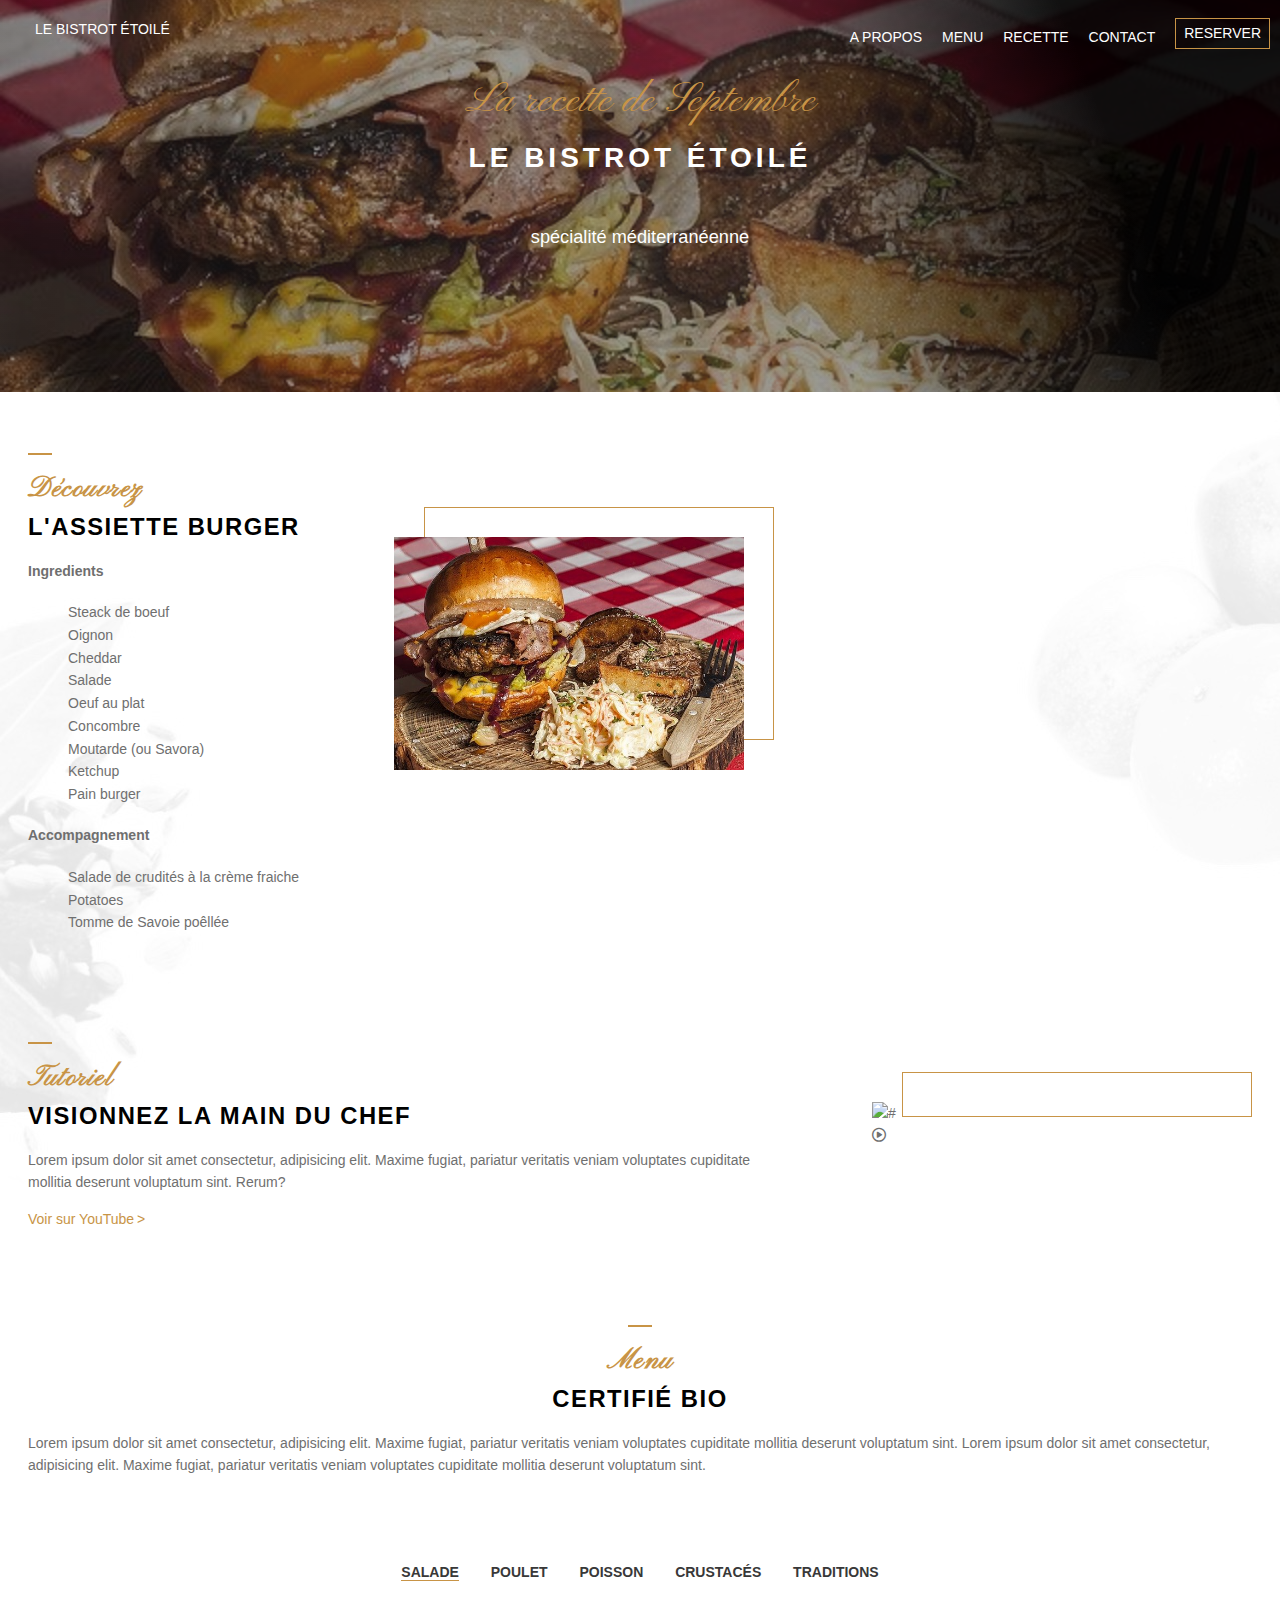
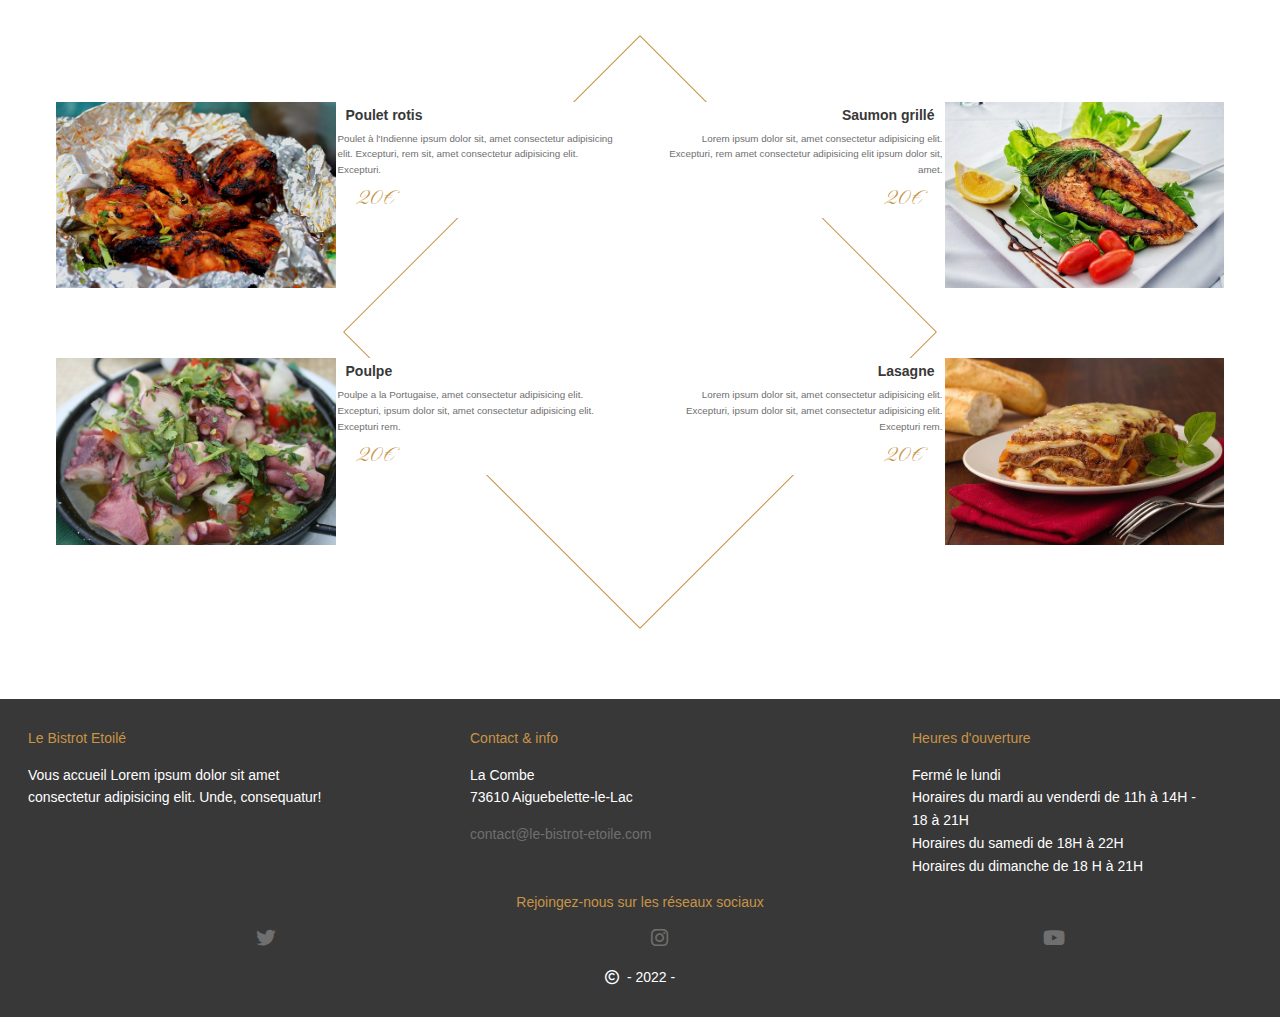
==== commit 912e0928: "modification du fichier recette-1" ====
--- a/recipe-1.html
+++ b/recipe-1.html
@@ -1,152 +1,165 @@
-<!DOCTYPE html>
-<html>
-    <head>
-        <meta charset="utf-8">
-        <link rel="stylesheet" href="style.css">
-        <title>La recette de Septembre</title>
-        <meta name="viewport" content="width= device-width, initial-scale=1">
-        <link rel="stylesheet" href="https://cdnjs.cloudflare.com/ajax/libs/font-awesome/6.0.0/css/all.min.css" integrity="sha512-9usAa10IRO0HhonpyAIVpjrylPvoDwiPUiKdWk5t3PyolY1cOd4DSE0Ga+ri4AuTroPR5aQvXU9xC6qOPnzFeg==" crossorigin="anonymous" referrerpolicy="no-referrer" />
-        <link href="https://fonts.googleapis.com/css2?family=Crete+Round&family=DM+Serif+Display&family=Lato&family=Libre+Baskerville&family=Limelight&family=Lobster&family=Noto+Sans&family=Noto+Serif&family=Pinyon+Script&family=Roboto&display=swap" rel="stylesheet">
-    </head>
-    <body>
-        <header class="header recipe-1">
-            <div class="topbar">
-                <div class="logo">
-                    <a href="/index.html">Le bistrot étoilé</a>
-                </div>
-                <nav class="menu">
-                    <a href="/about.html" class="menu-item">A propos</a>
-                    <a href="#menu" class="menu-item">Menu</a>
-                    <a href="/recipes.html" class="menu-item">Recette</a>
-                    <a href="mailto:contact@le-bistrot-etoile.com" class="menu-item">Contact</a>
-                    <a href="#reservation" class="menu-item menu-button">Reserver</a>
-                </nav>
-            </div>
-            <div class="baseline">
-                <span class="baseline-welcome">La recette de Septembre </span> 
-                <strong class="baseline-name">Le bistrot étoilé </strong>
-                <span class="baseline-slogan">spécialité méditerranéenne</span>
-            </div>
-        </header>
-        <section class="home-section">
-            <div class="container-small">
-                <div class="block block-left">
-                    <div class="block-body">
-                        <h2 class="title"><span>Découvrez</span> l'assiette burger </h2>
-                        <div class="block-ingredients">
-                            <h4>Ingredients</h4>
-                            <ul>
-                                <li>Steack de boeuf</li>
-                                <li>Oignon</li>
-                                <li>Cheddar</li>
-                                <li>Salade</li>
-                                <li>Oeuf au plat</li>
-                                <li>Concombre</li>
-                                <li>Moutarde (ou Savora)</li>
-                                <li>Ketchup</li>
-                                <li>Pain burger</li>
-                            </ul>
-                        </div>
-                        <div class="block-ingredients">
-                            <h4>Accompagnement</h4>
-                            <ul>
-                                <li>Salade de crudités à la crème fraiche</li>
-                                <li>Potatoes</li>
-                                <li>Tomme de Savoie poêllée</li>
-                            </ul>
-                        </div>
-                    </div>
-                <div class="block block-right">
-                    <div class="block-img">
-                        <img src="./assets/burger.jpg" alt="#">
-                    </div>
-                    
-                </div>
-            </div>
-                <div class="block block-center">
-                    <div class="block-body">
-                        <h2 class="title"><span>Menu</span> certifié bio</h2>
-                        <p>Lorem ipsum dolor sit amet consectetur, adipisicing elit. Maxime fugiat, pariatur veritatis veniam voluptates cupiditate mollitia deserunt voluptatum sint. Lorem ipsum dolor sit amet consectetur, adipisicing elit. Maxime fugiat, pariatur veritatis veniam voluptates cupiditate mollitia deserunt voluptatum sint.</p>
-                    </div>
-                </div>
-                <nav class="ingedients-menu" id="menu">
-                    <a href="#" class="active">Salade</a>
-                    <a href="#">Poulet</a>
-                    <a href="#">Poisson</a>
-                    <a href="#">Crustacés</a>
-                    <a href="#">Traditions</a>
-                </nav>
-                <div class="container">
-                    <div class="menu-summary">
-                        <div class="menu-summary-item1">
-                                <img src="/assets/chicken.jpg" alt="" class="menu-summary-img">
-                            <div>
-                                <h3 class="menu-summary-title">Poulet rotis</h3>
-                                <p>Poulet à l'Indienne ipsum dolor sit, amet consectetur adipisicing elit. Excepturi, rem sit, amet consectetur adipisicing elit. Excepturi.</p>
-                                <div class="menu-summary-price">20€</div>
-                            </div>
-                        </div>
-                        <div class="menu-summary-item2">
-                                <img src="/assets/salmon.jpg" alt="" class="menu-summary-img">
-                            <div>
-                                <h3 class="menu-summary-title">Saumon grillé</h3>
-                                <p>Lorem ipsum dolor sit, amet consectetur adipisicing elit. Excepturi, rem  amet consectetur adipisicing elit ipsum dolor sit, amet.</p>
-                                <div class="menu-summary-price">20€</div>
-                            </div>
-                        </div>
-                        <div class="menu-summary-item3">
-                                <img src="/assets/octopus.jpg" alt="" class="menu-summary-img">
-                            <div>
-                                <h3 class="menu-summary-title">Poulpe</h3>
-                                <p>Poulpe a la Portugaise, amet consectetur adipisicing elit. Excepturi, ipsum dolor sit, amet consectetur adipisicing elit. Excepturi rem.</p>
-                                <div class="menu-summary-price">20€</div>
-                            </div>
-                        </div>
-                        <div class="menu-summary-item4">
-                               <img src="/assets/lasagne.jpg" alt="" class="menu-summary-img">
-                            <div>
-                                <h3 class="menu-summary-title">Lasagne</h3>
-                                <p>Lorem ipsum dolor sit, amet consectetur adipisicing elit. Excepturi, ipsum dolor sit, amet consectetur adipisicing elit. Excepturi rem.</p>
-                                <div class="menu-summary-price">20€</div>
-                            </div>
-                        </div>
-                    </div>
-                </div>
-        </section>
-        <footer class="footer">
-            <div class="container">
-                <div class="footer-columns">
-                    <div class="footer-column">
-                        <div class="footer-title">Le Bistrot Etoilé</div>
-                            <p id="white">Vous accueil Lorem ipsum dolor sit amet consectetur adipisicing elit. Unde, consequatur!</p>
-                        </div>
-                        <div class="footer-column">
-                            <div class="footer-title">Contact & info</div>
-                                <p id="white">La Combe</br>
-                                73610 Aiguebelette-le-Lac</p>
-                                <a class="contact-mail"href="mailto:">contact@le-bistrot-etoile.com</a>
-                        </div>
-
-                    <div class="footer-column">
-                            <div class="footer-title">Heures d'ouverture</div>
-                            <ul id="white">
-                                <li>Fermé le lundi</li>
-                                <li>Horaires du mardi au venderdi de 11h à 14H - 18 à 21H</li>
-                                <li>Horaires du samedi de 18H à 22H</li>
-                                <li>Horaires du dimanche de 18 H à 21H</li>
-                            </ul>
-                        </div>
-                </div>
-                <div class="footer-row">
-                    <div class="footer-title">Rejoingez-nous sur les réseaux sociaux</div>
-                    <ul>
-                        <li><a href="https://twitter.com/home"><i class="fab fa-twitter" style="--btn: #1da1f2"></i></a></li>
-                        <li><a href="https://www.instagram.com/"><i class="fab fa-instagram"style="--btn: #C13584"></i></a></li>
-                        <li><a href="https://www.youtube.com/"><i class="fab fa-youtube"style="--btn: #FF0000"></i></a></li>
-                    </ul>
-                    <span id="white"><i class="far fa-copyright">&ensp;</i> - 2022 -</span>
-            </div>
-            </div>
-        </footer>
-    </body>
+<!DOCTYPE html>
+<html>
+    <head>
+        <meta charset="utf-8">
+        <link rel="stylesheet" href="style.css">
+        <title>La recette de Septembre</title>
+        <meta name="viewport" content="width= device-width, initial-scale=1">
+        <link rel="stylesheet" href="https://cdnjs.cloudflare.com/ajax/libs/font-awesome/6.0.0/css/all.min.css" integrity="sha512-9usAa10IRO0HhonpyAIVpjrylPvoDwiPUiKdWk5t3PyolY1cOd4DSE0Ga+ri4AuTroPR5aQvXU9xC6qOPnzFeg==" crossorigin="anonymous" referrerpolicy="no-referrer" />
+        <link href="https://fonts.googleapis.com/css2?family=Crete+Round&family=DM+Serif+Display&family=Lato&family=Libre+Baskerville&family=Limelight&family=Lobster&family=Noto+Sans&family=Noto+Serif&family=Pinyon+Script&family=Roboto&display=swap" rel="stylesheet">
+    </head>
+    <body>
+        <header class="header recipe-1">
+            <div class="topbar">
+                <div class="logo">
+                    <a href="/index.html">Le bistrot étoilé</a>
+                </div>
+                <nav class="menu">
+                    <a href="/about.html" class="menu-item">A propos</a>
+                    <a href="#menu" class="menu-item">Menu</a>
+                    <a href="/recipes.html" class="menu-item">Recette</a>
+                    <a href="mailto:contact@le-bistrot-etoile.com" class="menu-item">Contact</a>
+                    <a href="#reservation" class="menu-item menu-button">Reserver</a>
+                </nav>
+            </div>
+            <div class="baseline">
+                <span class="baseline-welcome">La recette de Septembre </span> 
+                <strong class="baseline-name">Le bistrot étoilé </strong>
+                <span class="baseline-slogan">spécialité méditerranéenne</span>
+            </div>
+        </header>
+        <section class="home-section">
+            <div class="container-small">
+                <div class="block block-right">
+                    <div class="block-body">
+                        <h2 class="title"><span>Découvrez</span> l'assiette burger </h2>
+                        <div class="block-ingredients">
+                            <h4>Ingredients</h4>
+                            <ul>
+                                <li>Steack de boeuf</li>
+                                <li>Oignon</li>
+                                <li>Cheddar</li>
+                                <li>Salade</li>
+                                <li>Oeuf au plat</li>
+                                <li>Concombre</li>
+                                <li>Moutarde (ou Savora)</li>
+                                <li>Ketchup</li>
+                                <li>Pain burger</li>
+                            </ul>
+                        </div>
+                        <div class="block-ingredients">
+                            <h4>Accompagnement</h4>
+                            <ul>
+                                <li>Salade de crudités à la crème fraiche</li>
+                                <li>Potatoes</li>
+                                <li>Tomme de Savoie poêllée</li>
+                            </ul>
+                        </div>
+                    </div>
+                <div class="block block-right">
+                    <div class="block-img">
+                        <img src="./assets/burger.jpg" alt="#">
+                    </div>
+                    
+                </div>
+            </div>
+            <div class="block block-right">
+                    <div class="block-img">
+                        <a href="https://www.youtube.com/" target="_blank">
+                            <img src="/assets/steack.jpg" alt="#">
+                            <i class="far fa-play-circle"id="video"></i>
+                        </a>
+                    </div>
+                    <div class="block-body">
+                        <h2 class="title"><span>Tutoriel</span> visionnez la main du chef</h2>
+                        <p>Lorem ipsum dolor sit amet consectetur, adipisicing elit. Maxime fugiat, pariatur veritatis veniam voluptates cupiditate mollitia deserunt voluptatum sint. Rerum?</p>
+                        <a href="https://www.youtube.com/" target="_blank" class="more"> Voir sur YouTube</a>
+                    </div>
+                </div>
+                <div class="block block-center">
+                    <div class="block-body">
+                        <h2 class="title"><span>Menu</span> certifié bio</h2>
+                        <p>Lorem ipsum dolor sit amet consectetur, adipisicing elit. Maxime fugiat, pariatur veritatis veniam voluptates cupiditate mollitia deserunt voluptatum sint. Lorem ipsum dolor sit amet consectetur, adipisicing elit. Maxime fugiat, pariatur veritatis veniam voluptates cupiditate mollitia deserunt voluptatum sint.</p>
+                    </div>
+                </div>
+                <nav class="ingedients-menu" id="menu">
+                    <a href="#" class="active">Salade</a>
+                    <a href="#">Poulet</a>
+                    <a href="#">Poisson</a>
+                    <a href="#">Crustacés</a>
+                    <a href="#">Traditions</a>
+                </nav>
+                <div class="container">
+                    <div class="menu-summary">
+                        <div class="menu-summary-item1">
+                                <img src="/assets/chicken.jpg" alt="" class="menu-summary-img">
+                            <div>
+                                <h3 class="menu-summary-title">Poulet rotis</h3>
+                                <p>Poulet à l'Indienne ipsum dolor sit, amet consectetur adipisicing elit. Excepturi, rem sit, amet consectetur adipisicing elit. Excepturi.</p>
+                                <div class="menu-summary-price">20€</div>
+                            </div>
+                        </div>
+                        <div class="menu-summary-item2">
+                                <img src="/assets/salmon.jpg" alt="" class="menu-summary-img">
+                            <div>
+                                <h3 class="menu-summary-title">Saumon grillé</h3>
+                                <p>Lorem ipsum dolor sit, amet consectetur adipisicing elit. Excepturi, rem  amet consectetur adipisicing elit ipsum dolor sit, amet.</p>
+                                <div class="menu-summary-price">20€</div>
+                            </div>
+                        </div>
+                        <div class="menu-summary-item3">
+                                <img src="/assets/octopus.jpg" alt="" class="menu-summary-img">
+                            <div>
+                                <h3 class="menu-summary-title">Poulpe</h3>
+                                <p>Poulpe a la Portugaise, amet consectetur adipisicing elit. Excepturi, ipsum dolor sit, amet consectetur adipisicing elit. Excepturi rem.</p>
+                                <div class="menu-summary-price">20€</div>
+                            </div>
+                        </div>
+                        <div class="menu-summary-item4">
+                               <img src="/assets/lasagne.jpg" alt="" class="menu-summary-img">
+                            <div>
+                                <h3 class="menu-summary-title">Lasagne</h3>
+                                <p>Lorem ipsum dolor sit, amet consectetur adipisicing elit. Excepturi, ipsum dolor sit, amet consectetur adipisicing elit. Excepturi rem.</p>
+                                <div class="menu-summary-price">20€</div>
+                            </div>
+                        </div>
+                    </div>
+                </div>
+        </section>
+        <footer class="footer">
+            <div class="container">
+                <div class="footer-columns">
+                    <div class="footer-column">
+                        <div class="footer-title">Le Bistrot Etoilé</div>
+                            <p id="white">Vous accueil Lorem ipsum dolor sit amet consectetur adipisicing elit. Unde, consequatur!</p>
+                        </div>
+                        <div class="footer-column">
+                            <div class="footer-title">Contact & info</div>
+                                <p id="white">La Combe</br>
+                                73610 Aiguebelette-le-Lac</p>
+                                <a class="contact-mail"href="mailto:">contact@le-bistrot-etoile.com</a>
+                        </div>
+
+                    <div class="footer-column">
+                            <div class="footer-title">Heures d'ouverture</div>
+                            <ul id="white">
+                                <li>Fermé le lundi</li>
+                                <li>Horaires du mardi au venderdi de 11h à 14H - 18 à 21H</li>
+                                <li>Horaires du samedi de 18H à 22H</li>
+                                <li>Horaires du dimanche de 18 H à 21H</li>
+                            </ul>
+                        </div>
+                </div>
+                <div class="footer-row">
+                    <div class="footer-title">Rejoingez-nous sur les réseaux sociaux</div>
+                    <ul>
+                        <li><a href="https://twitter.com/home"><i class="fab fa-twitter" style="--btn: #1da1f2"></i></a></li>
+                        <li><a href="https://www.instagram.com/"><i class="fab fa-instagram"style="--btn: #C13584"></i></a></li>
+                        <li><a href="https://www.youtube.com/"><i class="fab fa-youtube"style="--btn: #FF0000"></i></a></li>
+                    </ul>
+                    <span id="white"><i class="far fa-copyright">&ensp;</i> - 2022 -</span>
+            </div>
+            </div>
+        </footer>
+    </body>
 </html>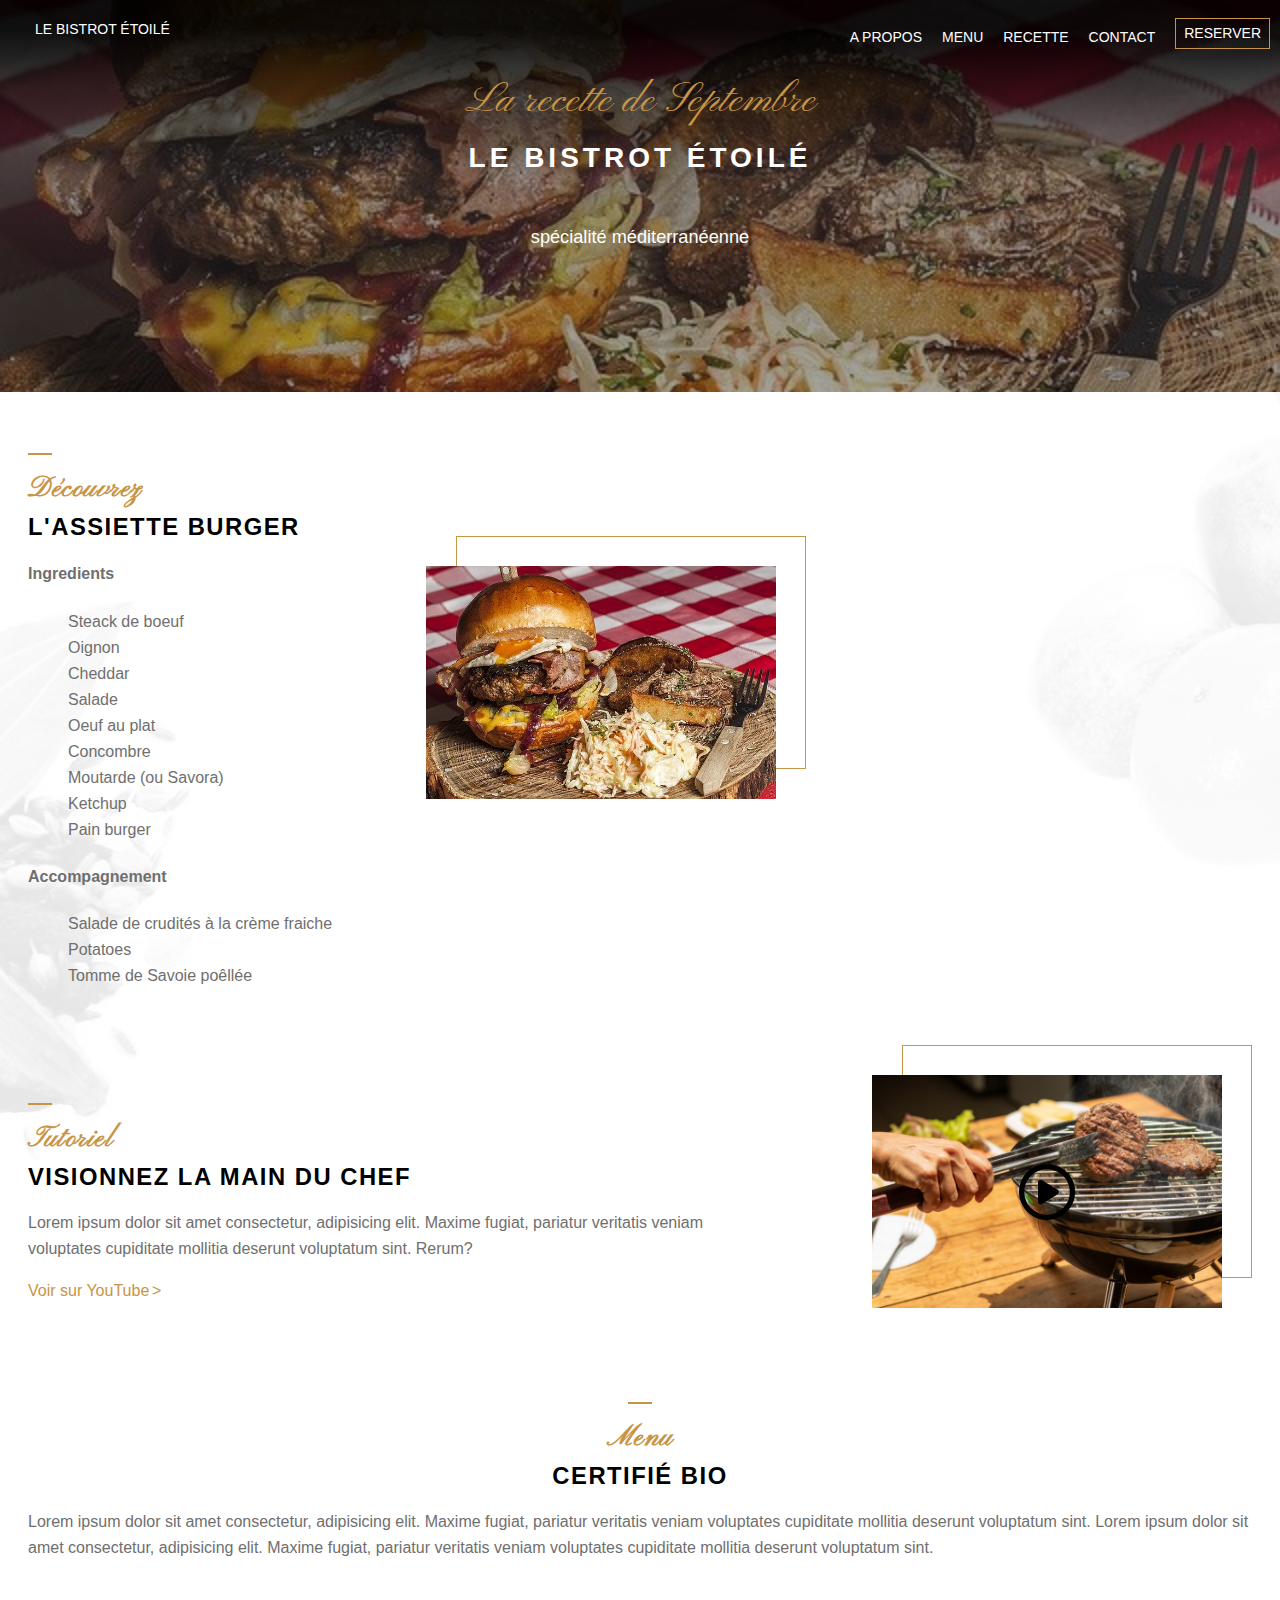
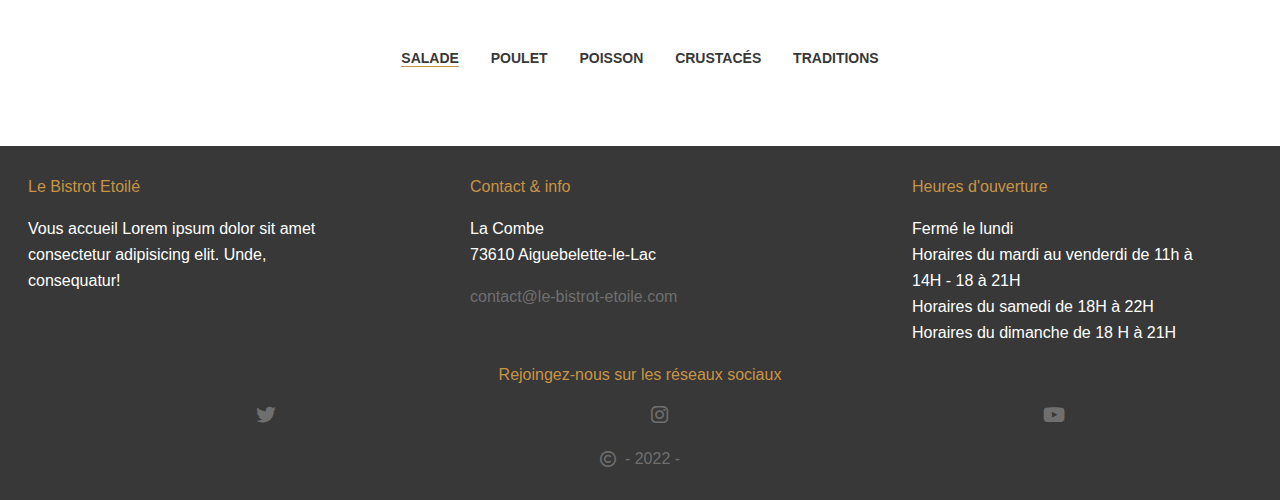
==== commit 70b0ef2e: "Add files via upload" ====
--- a/recipe-1.html
+++ b/recipe-1.html
@@ -1,165 +1,131 @@
-<!DOCTYPE html>
-<html>
-    <head>
-        <meta charset="utf-8">
-        <link rel="stylesheet" href="style.css">
-        <title>La recette de Septembre</title>
-        <meta name="viewport" content="width= device-width, initial-scale=1">
-        <link rel="stylesheet" href="https://cdnjs.cloudflare.com/ajax/libs/font-awesome/6.0.0/css/all.min.css" integrity="sha512-9usAa10IRO0HhonpyAIVpjrylPvoDwiPUiKdWk5t3PyolY1cOd4DSE0Ga+ri4AuTroPR5aQvXU9xC6qOPnzFeg==" crossorigin="anonymous" referrerpolicy="no-referrer" />
-        <link href="https://fonts.googleapis.com/css2?family=Crete+Round&family=DM+Serif+Display&family=Lato&family=Libre+Baskerville&family=Limelight&family=Lobster&family=Noto+Sans&family=Noto+Serif&family=Pinyon+Script&family=Roboto&display=swap" rel="stylesheet">
-    </head>
-    <body>
-        <header class="header recipe-1">
-            <div class="topbar">
-                <div class="logo">
-                    <a href="/index.html">Le bistrot étoilé</a>
-                </div>
-                <nav class="menu">
-                    <a href="/about.html" class="menu-item">A propos</a>
-                    <a href="#menu" class="menu-item">Menu</a>
-                    <a href="/recipes.html" class="menu-item">Recette</a>
-                    <a href="mailto:contact@le-bistrot-etoile.com" class="menu-item">Contact</a>
-                    <a href="#reservation" class="menu-item menu-button">Reserver</a>
-                </nav>
-            </div>
-            <div class="baseline">
-                <span class="baseline-welcome">La recette de Septembre </span> 
-                <strong class="baseline-name">Le bistrot étoilé </strong>
-                <span class="baseline-slogan">spécialité méditerranéenne</span>
-            </div>
-        </header>
-        <section class="home-section">
-            <div class="container-small">
-                <div class="block block-right">
-                    <div class="block-body">
-                        <h2 class="title"><span>Découvrez</span> l'assiette burger </h2>
-                        <div class="block-ingredients">
-                            <h4>Ingredients</h4>
-                            <ul>
-                                <li>Steack de boeuf</li>
-                                <li>Oignon</li>
-                                <li>Cheddar</li>
-                                <li>Salade</li>
-                                <li>Oeuf au plat</li>
-                                <li>Concombre</li>
-                                <li>Moutarde (ou Savora)</li>
-                                <li>Ketchup</li>
-                                <li>Pain burger</li>
-                            </ul>
-                        </div>
-                        <div class="block-ingredients">
-                            <h4>Accompagnement</h4>
-                            <ul>
-                                <li>Salade de crudités à la crème fraiche</li>
-                                <li>Potatoes</li>
-                                <li>Tomme de Savoie poêllée</li>
-                            </ul>
-                        </div>
-                    </div>
-                <div class="block block-right">
-                    <div class="block-img">
-                        <img src="./assets/burger.jpg" alt="#">
-                    </div>
-                    
-                </div>
-            </div>
-            <div class="block block-right">
-                    <div class="block-img">
-                        <a href="https://www.youtube.com/" target="_blank">
-                            <img src="/assets/steack.jpg" alt="#">
-                            <i class="far fa-play-circle"id="video"></i>
-                        </a>
-                    </div>
-                    <div class="block-body">
-                        <h2 class="title"><span>Tutoriel</span> visionnez la main du chef</h2>
-                        <p>Lorem ipsum dolor sit amet consectetur, adipisicing elit. Maxime fugiat, pariatur veritatis veniam voluptates cupiditate mollitia deserunt voluptatum sint. Rerum?</p>
-                        <a href="https://www.youtube.com/" target="_blank" class="more"> Voir sur YouTube</a>
-                    </div>
-                </div>
-                <div class="block block-center">
-                    <div class="block-body">
-                        <h2 class="title"><span>Menu</span> certifié bio</h2>
-                        <p>Lorem ipsum dolor sit amet consectetur, adipisicing elit. Maxime fugiat, pariatur veritatis veniam voluptates cupiditate mollitia deserunt voluptatum sint. Lorem ipsum dolor sit amet consectetur, adipisicing elit. Maxime fugiat, pariatur veritatis veniam voluptates cupiditate mollitia deserunt voluptatum sint.</p>
-                    </div>
-                </div>
-                <nav class="ingedients-menu" id="menu">
-                    <a href="#" class="active">Salade</a>
-                    <a href="#">Poulet</a>
-                    <a href="#">Poisson</a>
-                    <a href="#">Crustacés</a>
-                    <a href="#">Traditions</a>
-                </nav>
-                <div class="container">
-                    <div class="menu-summary">
-                        <div class="menu-summary-item1">
-                                <img src="/assets/chicken.jpg" alt="" class="menu-summary-img">
-                            <div>
-                                <h3 class="menu-summary-title">Poulet rotis</h3>
-                                <p>Poulet à l'Indienne ipsum dolor sit, amet consectetur adipisicing elit. Excepturi, rem sit, amet consectetur adipisicing elit. Excepturi.</p>
-                                <div class="menu-summary-price">20€</div>
-                            </div>
-                        </div>
-                        <div class="menu-summary-item2">
-                                <img src="/assets/salmon.jpg" alt="" class="menu-summary-img">
-                            <div>
-                                <h3 class="menu-summary-title">Saumon grillé</h3>
-                                <p>Lorem ipsum dolor sit, amet consectetur adipisicing elit. Excepturi, rem  amet consectetur adipisicing elit ipsum dolor sit, amet.</p>
-                                <div class="menu-summary-price">20€</div>
-                            </div>
-                        </div>
-                        <div class="menu-summary-item3">
-                                <img src="/assets/octopus.jpg" alt="" class="menu-summary-img">
-                            <div>
-                                <h3 class="menu-summary-title">Poulpe</h3>
-                                <p>Poulpe a la Portugaise, amet consectetur adipisicing elit. Excepturi, ipsum dolor sit, amet consectetur adipisicing elit. Excepturi rem.</p>
-                                <div class="menu-summary-price">20€</div>
-                            </div>
-                        </div>
-                        <div class="menu-summary-item4">
-                               <img src="/assets/lasagne.jpg" alt="" class="menu-summary-img">
-                            <div>
-                                <h3 class="menu-summary-title">Lasagne</h3>
-                                <p>Lorem ipsum dolor sit, amet consectetur adipisicing elit. Excepturi, ipsum dolor sit, amet consectetur adipisicing elit. Excepturi rem.</p>
-                                <div class="menu-summary-price">20€</div>
-                            </div>
-                        </div>
-                    </div>
-                </div>
-        </section>
-        <footer class="footer">
-            <div class="container">
-                <div class="footer-columns">
-                    <div class="footer-column">
-                        <div class="footer-title">Le Bistrot Etoilé</div>
-                            <p id="white">Vous accueil Lorem ipsum dolor sit amet consectetur adipisicing elit. Unde, consequatur!</p>
-                        </div>
-                        <div class="footer-column">
-                            <div class="footer-title">Contact & info</div>
-                                <p id="white">La Combe</br>
-                                73610 Aiguebelette-le-Lac</p>
-                                <a class="contact-mail"href="mailto:">contact@le-bistrot-etoile.com</a>
-                        </div>
-
-                    <div class="footer-column">
-                            <div class="footer-title">Heures d'ouverture</div>
-                            <ul id="white">
-                                <li>Fermé le lundi</li>
-                                <li>Horaires du mardi au venderdi de 11h à 14H - 18 à 21H</li>
-                                <li>Horaires du samedi de 18H à 22H</li>
-                                <li>Horaires du dimanche de 18 H à 21H</li>
-                            </ul>
-                        </div>
-                </div>
-                <div class="footer-row">
-                    <div class="footer-title">Rejoingez-nous sur les réseaux sociaux</div>
-                    <ul>
-                        <li><a href="https://twitter.com/home"><i class="fab fa-twitter" style="--btn: #1da1f2"></i></a></li>
-                        <li><a href="https://www.instagram.com/"><i class="fab fa-instagram"style="--btn: #C13584"></i></a></li>
-                        <li><a href="https://www.youtube.com/"><i class="fab fa-youtube"style="--btn: #FF0000"></i></a></li>
-                    </ul>
-                    <span id="white"><i class="far fa-copyright">&ensp;</i> - 2022 -</span>
-            </div>
-            </div>
-        </footer>
-    </body>
+<!DOCTYPE html>
+<html lang="fr">
+    <head>
+        <meta charset="utf-8">
+        <link rel="stylesheet" href="style.css">
+        <title>La recette de Septembre</title>
+        <meta name="viewport" content="width= device-width, initial-scale=1">
+        <link rel="stylesheet" href="https://cdnjs.cloudflare.com/ajax/libs/font-awesome/6.0.0/css/all.min.css" integrity="sha512-9usAa10IRO0HhonpyAIVpjrylPvoDwiPUiKdWk5t3PyolY1cOd4DSE0Ga+ri4AuTroPR5aQvXU9xC6qOPnzFeg==" crossorigin="anonymous" referrerpolicy="no-referrer" />
+        <link href="https://fonts.googleapis.com/css2?family=Crete+Round&family=DM+Serif+Display&family=Lato&family=Libre+Baskerville&family=Limelight&family=Lobster&family=Noto+Sans&family=Noto+Serif&family=Pinyon+Script&family=Roboto&display=swap" rel="stylesheet">
+    </head>
+    <body>
+        <header class="header recipe-1">
+            <div class="topbar">
+                <div class="logo">
+                    <a href="../index.html">Le bistrot étoilé</a>
+                </div>
+                <nav class="menu">
+                    <a href="./index.html#home-section" class="menu-item">A propos</a>
+                    <a href="#menu" class="menu-item">Menu</a>
+                    <a href="/recipes.html" class="menu-item">Recette</a>
+                    <a href="mailto:contact@le-bistrot-etoile.com" class="menu-item">Contact</a>
+                    <a href="./index.html#reservation" class="menu-item menu-button">Reserver</a>
+                </nav>
+            </div>
+            <div class="baseline">
+                <span class="baseline-welcome">La recette de Septembre </span> 
+                <strong class="baseline-name">Le bistrot étoilé </strong>
+                <span class="baseline-slogan">spécialité méditerranéenne</span>
+            </div>
+        </header>
+        <section class="home-section">
+            <div class="container-small">
+                <div class="block block-right">
+                    <div class="block-body">
+                        <h2 class="title"><span>Découvrez</span> l'assiette burger </h2>
+                        <div class="block-ingredients">
+                            <h4>Ingredients</h4>
+                            <ul>
+                                <li>Steack de boeuf</li>
+                                <li>Oignon</li>
+                                <li>Cheddar</li>
+                                <li>Salade</li>
+                                <li>Oeuf au plat</li>
+                                <li>Concombre</li>
+                                <li>Moutarde (ou Savora)</li>
+                                <li>Ketchup</li>
+                                <li>Pain burger</li>
+                            </ul>
+                        </div>
+                        <div class="block-ingredients">
+                            <h4>Accompagnement</h4>
+                            <ul>
+                                <li>Salade de crudités à la crème fraiche</li>
+                                <li>Potatoes</li>
+                                <li>Tomme de Savoie poêllée</li>
+                            </ul>
+                        </div>
+                    </div>
+                <div class="block block-right">
+                    <div class="block-img">
+                        <img src="../assets/burger.jpg" alt="#">
+                    </div>
+                    
+                </div>
+            </div>
+            <div class="block block-right">
+                    <div class="block-img">
+                        <a href="https://www.youtube.com/" target="_blank">
+                            <img src="../assets/steack.jpg" alt="#">
+                            <i class="far fa-play-circle" id="video"></i>
+                        </a>
+                    </div>
+                    <div class="block-body">
+                        <h2 class="title"><span>Tutoriel</span> visionnez la main du chef</h2>
+                        <p>Lorem ipsum dolor sit amet consectetur, adipisicing elit. Maxime fugiat, pariatur veritatis veniam voluptates cupiditate mollitia deserunt voluptatum sint. Rerum?</p>
+                        <a href="https://www.youtube.com/" target="_blank" class="more"> Voir sur YouTube</a>
+                    </div>
+                </div>
+                <div class="block block-center">
+                    <div class="block-body">
+                        <h2 class="title"><span>Menu</span> certifié bio</h2>
+                        <p>Lorem ipsum dolor sit amet consectetur, adipisicing elit. Maxime fugiat, pariatur veritatis veniam voluptates cupiditate mollitia deserunt voluptatum sint. Lorem ipsum dolor sit amet consectetur, adipisicing elit. Maxime fugiat, pariatur veritatis veniam voluptates cupiditate mollitia deserunt voluptatum sint.</p>
+                    </div>
+                </div>
+                <nav class="ingedients-menu" id="menu">
+                    <a href="#" class="active">Salade</a>
+                    <a href="#">Poulet</a>
+                    <a href="#">Poisson</a>
+                    <a href="#">Crustacés</a>
+                    <a href="#">Traditions</a>
+                </nav>
+                
+                </div>
+        </section>
+        <footer class="footer">
+            <div class="container">
+                <div class="footer-columns">
+                    <div class="footer-column">
+                        <div class="footer-title">Le Bistrot Etoilé</div>
+                            <p class="white">Vous accueil Lorem ipsum dolor sit amet consectetur adipisicing elit. Unde, consequatur!</p>
+                        </div>
+                        <div class="footer-column">
+                            <div class="footer-title">Contact & info</div>
+                                <p class="white">La Combe<br>
+                                73610 Aiguebelette-le-Lac</p>
+                                <a class="contact-mail" href="mailto:">contact@le-bistrot-etoile.com</a>
+                        </div>
+
+                    <div class="footer-column">
+                            <div class="footer-title">Heures d'ouverture</div>
+                            <ul class="white">
+                                <li>Fermé le lundi</li>
+                                <li>Horaires du mardi au venderdi de 11h à 14H - 18 à 21H</li>
+                                <li>Horaires du samedi de 18H à 22H</li>
+                                <li>Horaires du dimanche de 18 H à 21H</li>
+                            </ul>
+                    </div>
+                </div>
+                <div class="footer-row">
+                    <div class="footer-title">Rejoingez-nous sur les réseaux sociaux</div>
+                    <ul>
+                        <li><a href="https://twitter.com/home"><i class="fab fa-twitter" style="--btn: #1da1f2"></i></a></li>
+                        <li><a href="https://www.instagram.com/"><i class="fab fa-instagram" style="--btn: #C13584"></i></a></li>
+                        <li><a href="https://www.youtube.com/"><i class="fab fa-youtube" style="--btn: #FF0000"></i></a></li>
+                    </ul>
+                    <span id="white"><i class="far fa-copyright">&ensp;</i> - 2022 -</span>
+            </div>
+            </div>
+        </footer>
+    </body>
 </html>--- a/style.css
+++ b/style.css
@@ -1,616 +1,628 @@
-*,
-*::after,
-*::before {
-  box-sizing: border-box;
-}
-html {
-  font-size: 16px;
-}
-.bolder {
-  font-weight: bolder;
-}
-body {
-  font-family: "Source Sans Pro", sans-serif;
-  color: #6f6f6f;
-  line-height: 1.625;
-  margin: 0;
-}
-a {
-  text-decoration: none;
-  color: inherit;
-}
-img {
-  max-width: 100%;
-  height: auto;
-}
-ul {
-  list-style-type: none;
-}
-.header {
-  background: -webkit-linear-gradient(
-      200deg,
-      rgba(0, 0, 0, 0.92) 15.5%,
-      rgba(54, 54, 54, 0.5) 39%,
-      rgba(28, 28, 28, 0.4)
-    ),
-    url(/assets/header.jpg) no-repeat center/cover;
-  color: #fff;
-  padding-bottom: 10rem;
-}
-.topbar {
-  padding: 18px 0;
-  font-size: 0.875;
-  text-transform: uppercase;
-  text-align: center;
-  display: flex;
-  justify-content: space-between;
-  margin: 0 auto;
-  max-width: 115rem;
-}
-.topbar a:hover {
-  color: #c89446;
-}
-.topbar .logo {
-  padding-left: 2.5rem;
-}
-.topbar .menu {
-  display: flex;
-  flex-wrap: wrap;
-  align-items: flex-end;
-}
-.menu-item {
-  display: inline-block;
-  margin: 0 10px;
-}
-.menu .menu-button {
-  border: 1px solid #c89446;
-  transition: 0.2s ease;
-  padding: 3px 8px;
-}
-.menu .menu-button:hover {
-  background: #c89446;
-  color: #fff;
-}
-.base-line {
-  padding: 50px 0 70px 0;
-  text-align: center;
-}
-.baseline .baseline-welcome {
-  font-family: "Pinyon Script", cursive;
-  color: #c89446;
-  font-size: 3rem;
-  text-align: center;
-  display: block;
-}
-.baseline .baseline-name {
-  font-size: 3.5rem;
-  font-weight: 900;
-  text-align: center;
-  display: block;
-  text-transform: uppercase;
-  letter-spacing: 4px;
-}
-.baseline-slogan {
-  font-size: 2rem;
-  text-align: center;
-  display: block;
-  font-weight: 300;
-  padding-top: 3rem;
-}
-/**************** MAIN ***************/
-.home-section {
-  padding-top: 9px;
-}
-.container-small {
-  padding: 2rem;
-  margin: 0 auto;
-  max-width: 96rem;
-}
-.container {
-  padding: 2rem;
-  margin: 0 auto;
-  max-width: 115rem;
-}
-.block-left,
-.block-right {
-  display: flex;
-}
-.title {
-  font-size: 1.7rem;
-  line-height: 1.1;
-  letter-spacing: 1.5px;
-  text-transform: uppercase;
-  color: #000;
-}
-.title span {
-  font-family: "Pinyon Script", cursive;
-  color: #c89446;
-  display: block;
-  font-size: 2rem;
-  text-transform: none;
-  font-weight: bold;
-}
-.title::before {
-  content: " ";
-  width: 24px;
-  display: inline-block;
-  height: 2px;
-  background: #c89446;
-  margin-bottom: 0.5rem;
-}
-.more {
-  color: #c89446;
-}
-.more::after {
-  content: " >";
-  display: inline-block;
-  width: 5px;
-  height: 9px;
-  margin-left: 0.2rem;
-  transition: 0.3s ease;
-}
-.more:hover::after {
-  transform: translateX(4px);
-}
-.more:hover {
-  text-decoration: underline;
-}
-.block-img {
-  margin-right: 5px;
-}
-.block-img img {
-  display: block;
-  border: 1px solid #c89446;
-  position: relative;
-  z-index: 1;
-}
-/************ BLOCK-CENTER ***************/
-.block-center h2 {
-  text-align: center;
-}
-.block-center {
-  display: flex;
-  flex-direction: column;
-  align-items: center;
-}
-.ingedients-menu {
-  font-size: 1rem;
-  color: #383838;
-  font-weight: bolder;
-  text-align: center;
-}
-.ingedients-menu a {
-  margin: 0 1rem;
-  text-transform: uppercase;
-}
-.ingedients-menu a.active,
-.ingedients-menu a:hover {
-  border-bottom: 1px solid #c89446;
-}
-.menu-summary img {
-  top: 0;
-  left: 0;
-  width: 300px;
-}
-.menu-summary-title {
-  font-size: 1rem;
-  color: #383838;
-  font-weight: bold;
-  padding-bottom: 10px;
-  margin-bottom: 0;
-}
-.menu-summary p {
-  display: inline-block;
-  margin-top: 0;
-  font-size: 0.7rem;
-  padding-top: 10px;
-  margin-bottom: 0;
-}
-.menu-summary-price {
-  font-family: "Pinyon Script", cursive;
-  color: #c89446;
-  font-size: 1.5rem;
-  padding-top: 20px;
-  margin-top: 0;
-}
-.block-img img {
-  border: none;
-}
-.block-body a {
-  color: #c89446;
-}
-.block-chef.block-img {
-}
-.reservation {
-  background: -webkit-linear-gradient(
-      270deg,
-      rgba(0, 0, 0, 0.801) 15.5%,
-      rgba(54, 54, 54, 0.5) 39%,
-      rgba(28, 28, 28, 0.4)
-    ),
-    url(/assets/restaurant.jpg) no-repeat center/cover;
-  color: white;
-}
-.reservation .title {
-  color: #fff;
-}
-.reservation input,
-.reservation select {
-  width: 100%;
-  padding: 0 1rem;
-  margin-bottom: 10px;
-  border: 1px solid #6f6f6f;
-  background: transparent;
-  text-transform: uppercase;
-  color: #fff;
-  height: 40px;
-  font-family: "Source Sans Pro", serif;
-  border-radius: 0.1rem;
-}
-.reservation select {
-  background: no-repeat right 0.5rem center url(/assets/);
-}
-.reservation input:focus,
-.reservation select:focus {
-  background: rgba(255, 255 255, 0.1);
-  border-color: #c89446;
-}
-.reservation-form {
-  display: flex;
-  align-items: center;
-  flex-direction: column;
-}
-option {
-  color: #6f6f6f;
-}
-.button {
-  font-weight: 600;
-  font-size: 0.875rem;
-  color: #fff;
-  background: #c89446;
-  border: none;
-  padding: 11px 1rem;
-  border: 1px solid transparent;
-  transition: 0.3s ease;
-  text-transform: uppercase;
-  cursor: pointer;
-  border-radius: 0.1rem;
-}
-.button:hover {
-  border: 1px solid #fff;
-  color: #c89446;
-  background: transparent;
-}
-#recipes .container {
-  display: flex;
-  align-items: center;
-  flex-direction: column;
-}
-#recipes .container h2 {
-  text-align: right;
-}
-.container .more {
-  text-align: center;
-  margin-top: 50px;
-}
-.recipes-list-item {
-  border: 1px solid #f2f2f2;
-  padding: 20px 0;
-  display: flex;
-  align-items: baseline;
-}
-.recipes-list-item p {
-  margin: 0;
-}
-.recipes-list-item a:hover {
-  text-decoration: underline;
-}
-.recipes-list-item:nth-child(3) {
-  border-bottom: 0;
-}
-.recipes-date {
-  margin-right: 10px;
-  text-align: center;
-}
-.recipes-date span {
-  color: #000;
-}
-.map {
-  width: 100%;
-  height: 450px;
-}
-/************** FOOTER *************/
-footer {
-  background: #383838;
-  width: 100%;
-  display: block;
-}
-.footer-title {
-  color: #c89446;
-}
-.footer-column ul {
-  padding: 0;
-}
-.footer-row .footer-title {
-  text-align: center;
-}
-.footer-row ul {
-  display: flex;
-  justify-content: space-around;
-  align-items: center;
-}
-.footer-row span {
-  display: flex;
-  justify-content: center;
-  align-items: center;
-}
-.footer-row ul li i {
-  font-size: 1.4rem;
-}
-.footer-row ul li i:hover {
-  background: var(--btn);
-  border: 0px;
-  box-shadow: 0 0 2px var(--btn), 0 0 4px var(--btn), 0 0 8px var(--btn),
-    0 0 20px var(--btn);
-
-  transition: 0.3s ease;
-}
-#white {
-  color: #fff;
-}
-.footer-column .contact-mail:hover {
-  color: #fff;
-}
-/************** RECIPE -1 *************/
-.header.recipe-1 {
-  background: -webkit-linear-gradient(
-      200deg,
-      rgba(0, 0, 0, 0.92) 15.5%,
-      rgba(54, 54, 54, 0.5) 39%,
-      rgba(28, 28, 28, 0.4)
-    ),
-    url(./assets/burger.jpg) no-repeat center/cover;
-  color: #fff;
-}
-/**************** RESPONSIVE ****************/
-@media only screen and (min-width: 600px) {
-  html {
-    font-size: 14px;
-  }
-  .baseline-welcome {
-    font-size: 14px;
-  }
-  .baseline .baseline-name {
-    font-size: 2rem;
-  }
-  .baseline-slogan {
-    font-size: 1.3rem;
-    text-align: center;
-  }
-  .block-chef {
-    margin-top: 3rem;
-    display: flex;
-    align-items: center;
-    flex-direction: row-reverse;
-  }
-  #recipes {
-    padding: 50px 0;
-    background: no-repeat top left/100vw auto url(/assets/news-bg.jpg);
-    background-size: 589px auto;
-  }
-  .recipes-list-item {
-    font-size: 12px;
-  }
-  .recipes-list-item p {
-    font-size: 10px;
-  }
-}
-
-@media only screen and (min-width: 960px) {
-  .block {
-    margin-bottom: 5rem;
-  }
-  .block-left,
-  .block-right {
-    display: flex;
-    align-items: center;
-  }
-  .block-img {
-    position: relative;
-    border: none;
-  }
-  .block-left .block-img {
-    width: 350px;
-    flex: none;
-    margin-left: 30px;
-  }
-  .block-right .block-img {
-    width: 350px;
-    flex: none;
-    margin-right: 30px;
-  }
-  .block-left .block-body {
-    margin-left: 94px;
-  }
-  .block-right .block-body {
-    margin-right: 94px;
-    order: -1;
-  }
-  .block-left .block-img::before {
-    content: " ";
-    display: block;
-    position: absolute;
-    top: -30px;
-    left: -30px;
-    width: 100%;
-    height: 100%;
-    z-index: 0;
-    border: solid 1px #c89446;
-  }
-  .block-right .block-img::before {
-    content: " ";
-    display: block;
-    position: absolute;
-    top: -30px;
-    left: 30px;
-    width: 100%;
-    height: 100%;
-    z-index: 0;
-    border: solid 1px #c89446;
-  }
-  .title::before {
-    margin-bottom: 15px;
-  }
-  .title span {
-    margin-bottom: 8px;
-  }
-  .ingedients-menu {
-    margin-bottom: 20px;
-  }
-  .home-section {
-    background: top -90px right 0px url(/assets/oranges.jpg) no-repeat,
-      top 190px left 0px url(/assets/spices.jpg) no-repeat;
-  }
-  .menu-summary {
-    display: block;
-    position: relative;
-    padding: 5rem 0;
-    width: 100%;
-    display: grid;
-    grid-template-columns: repeat(4, 2fr);
-    grid-template-rows: repeat(2, 1fr);
-    grid-column-gap: 50px;
-    grid-row-gap: 70px;
-  }
-  .menu-summary-item1 {
-    grid-area: 1 / 1 / 2 / 3;
-  }
-  .menu-summary-item2 {
-    grid-area: 1 / 3 / 2 / 5;
-  }
-  .menu-summary-item3 {
-    grid-area: 2 / 1 / 3 / 3;
-  }
-  .menu-summary-item4 {
-    grid-area: 2 / 3 / 3 / 5;
-  }
-  .menu-summary-item1,
-  .menu-summary-item3 {
-    display: flex;
-    width: 100%;
-  }
-  .menu-summary-item2,
-  .menu-summary-item4 {
-    display: flex;
-    flex-direction: row-reverse;
-    text-align: right;
-    width: 100%;
-  }
-  .menu-summary-item1 .menu-summary-title,
-  .menu-summary-item1 p,
-  .menu-summary-item3 .menu-summary-title,
-  .menu-summary-item3 p {
-    padding-left: 10px;
-    position: relative;
-  }
-  .menu-summary-item1 .menu-summary-price,
-  .menu-summary-item3 .menu-summary-price {
-    padding-left: 20px;
-    position: relative;
-  }
-  .menu-summary-item2 .menu-summary-title,
-  .menu-summary-item2 p,
-  .menu-summary-item4 .menu-summary-title,
-  .menu-summary-item4 p {
-    padding-right: 10px;
-    position: relative;
-  }
-  .menu-summary-item4 .menu-summary-price,
-  .menu-summary-item2 .menu-summary-price {
-    padding-right: 20px;
-    position: relative;
-  }
-  .menu-summary-item1 .menu-summary-img,
-  .menu-summary-item2 .menu-summary-img,
-  .menu-summary-item3 .menu-summary-img,
-  .menu-summary-item4 .menu-summary-img {
-    width: 50%;
-  }
-
-  .menu-summary-title {
-    margin-top: 0;
-    margin-bottom: 0;
-    background: #fff;
-  }
-  .block-chef {
-    margin-top: 10rem;
-    display: flex;
-    align-items: center;
-    flex-direction: row-reverse;
-  }
-  .reservation .title {
-    padding: 20px 0;
-  }
-  .reservation input:focus,
-  .reservation select:focus {
-    background: rgba(255, 255 255, 0.1);
-    border-color: #c89446;
-  }
-  .reservation-form-row {
-    display: flex;
-    justify-content: space-between;
-    margin: 64px 0;
-  }
-  .reservation-form-row input,
-  .reservation-form-row select {
-    width: calc(33% - 20px);
-  }
-  /************** FOOTER *************/
-  footer.footer {
-    margin-top: 2rem;
-  }
-  .footer-columns {
-    display: flex;
-    justify-content: space-between;
-  }
-  .footer-column {
-    flex: none;
-    width: 300px;
-    margin-right: 40px;
-  }
-}
-@media only screen and (min-width: 1023px) {
-  .menu-summary::before {
-    content: " ";
-    display: block;
-    position: absolute;
-    top: -21px;
-    left: 50%;
-    width: 320px;
-    height: 320px;
-    border: 1px solid #c89446;
-    transform: translate(-50%, 130px) rotate(45deg);
-  }
-  .menu-summary-title,
-  .menu-summary p,
-  .menu-summary-price {
-    background: #fff;
-    padding: 2px;
-  }
-}
-@media only screen and (min-width: 1270px) {
-  .menu-summary::before {
-    content: " ";
-    display: block;
-    position: absolute;
-    top: -110px;
-    left: 50%;
-    width: 420px;
-    height: 420px;
-    border: 1px solid #c89446;
-    transform: translate(-50%, 200px) rotate(45deg);
-  }
-  .menu-summary p {
-    background: #fff;
-  }
-}
+*,
+*::after,
+*::before {
+  box-sizing: border-box;
+}
+body{
+  font-size: 16px;
+}
+.bolder {
+  font-weight: bolder;
+}
+body {
+  font-family: "Source Sans Pro", sans-serif;
+  color: #6f6f6f;
+  line-height: 1.625;
+  margin: 0;
+}
+a {
+  text-decoration: none;
+  color: inherit;
+}
+img {
+  max-width: 100%;
+  height: auto;
+}
+ul {
+  list-style-type: none;
+}
+.header {
+  background: -webkit-linear-gradient(
+      200deg,
+      rgba(0, 0, 0, 0.92) 15.5%,
+      rgba(54, 54, 54, 0.5) 39%,
+      rgba(28, 28, 28, 0.4)
+    ),
+    url(../assets/header.jpg) no-repeat center/cover;
+  color: #fff;
+  padding-bottom: 10rem;
+}
+.topbar {
+  padding: 18px 0;
+  font-size: 0.875em;
+  text-transform: uppercase;
+  text-align: center;
+  display: flex;
+  justify-content: space-between;
+  margin: 0 auto;
+  max-width: 115rem;
+}
+.topbar a:hover {
+  color: #c89446;
+}
+.topbar .logo {
+  padding-left: 2.5rem;
+}
+.topbar .menu {
+  display: flex;
+  flex-wrap: wrap;
+  align-items: flex-end;
+}
+.menu-item {
+  display: inline-block;
+  margin: 0 10px;
+}
+.menu .menu-button {
+  border: 1px solid #c89446;
+  transition: 0.2s ease;
+  padding: 3px 8px;
+}
+.menu .menu-button:hover {
+  background: #c89446;
+  color: #fff;
+}
+.base-line {
+  padding: 50px 0 70px 0;
+  text-align: center;
+}
+.baseline .baseline-welcome {
+  font-family: "Pinyon Script", cursive;
+  color: #c89446;
+  font-size: 3rem;
+  text-align: center;
+  display: block;
+}
+.baseline .baseline-name {
+  font-size: 3.5rem;
+  font-weight: 900;
+  text-align: center;
+  display: block;
+  text-transform: uppercase;
+  letter-spacing: 4px;
+}
+.baseline-slogan {
+  font-size: 2rem;
+  text-align: center;
+  display: block;
+  font-weight: 300;
+  padding-top: 3rem;
+}
+/**************** MAIN ***************/
+.home-section {
+  padding-top: 9px;
+}
+.container-small {
+  padding: 2rem;
+  margin: 0 auto;
+  max-width: 96rem;
+}
+.container {
+  padding: 2rem;
+  margin: 0 auto;
+  max-width: 115rem;
+}
+.block-left,
+.block-right {
+  display: flex;
+}
+.title {
+  font-size: 1.7rem;
+  line-height: 1.1;
+  letter-spacing: 1.5px;
+  text-transform: uppercase;
+  color: #000;
+}
+.title span {
+  font-family: "Pinyon Script", cursive;
+  color: #c89446;
+  display: block;
+  font-size: 2rem;
+  text-transform: none;
+  font-weight: bold;
+}
+.title::before {
+  content: " ";
+  width: 24px;
+  display: inline-block;
+  height: 2px;
+  background: #c89446;
+  margin-bottom: 0.5rem;
+}
+.more {
+  color: #c89446;
+}
+.more::after {
+  content: " >";
+  display: inline-block;
+  width: 5px;
+  height: 9px;
+  margin-left: 0.2rem;
+  transition: 0.3s ease;
+}
+.more:hover::after {
+  transform: translateX(4px);
+}
+.more:hover {
+  text-decoration: underline;
+}
+.block-img {
+  margin-right: 5px;
+}
+.block-img img {
+  display: block;
+  border: 1px solid #c89446;
+  position: relative;
+  z-index: 1;
+}
+/************ BLOCK-CENTER ***************/
+.block-center h2 {
+  text-align: center;
+}
+.block-center {
+  display: flex;
+  flex-direction: column;
+  align-items: center;
+}
+.ingedients-menu {
+  font-size: 1rem;
+  color: #383838;
+  font-weight: bolder;
+  text-align: center;
+}
+.ingedients-menu a {
+  margin: 0 1rem;
+  text-transform: uppercase;
+}
+.ingedients-menu a.active,
+.ingedients-menu a:hover {
+  border-bottom: 1px solid #c89446;
+}
+.menu-summary img {
+  top: 0;
+  left: 0;
+  width: 300px;
+}
+.menu-summary-title {
+  font-size: 1rem;
+  color: #383838;
+  font-weight: bold;
+  padding-bottom: 10px;
+  margin-bottom: 0;
+}
+.menu-summary p {
+  display: inline-block;
+  margin-top: 0;
+  font-size: 0.7rem;
+  padding-top: 10px;
+  margin-bottom: 0;
+}
+.menu-summary-price {
+  font-family: "Pinyon Script", cursive;
+  color: #c89446;
+  font-size: 1.5rem;
+  padding-top: 20px;
+  margin-top: 0;
+}
+.block-img img {
+  border: none;
+}
+.block-body a {
+  color: #c89446;
+}
+.block-chef.block-img {
+}
+.reservation {
+  background: -webkit-linear-gradient(
+      270deg,
+      rgba(0, 0, 0, 0.801) 15.5%,
+      rgba(54, 54, 54, 0.5) 39%,
+      rgba(28, 28, 28, 0.4)
+    ),
+    url(../assets/restaurant.jpg) no-repeat center/cover;
+  color: white;
+}
+.reservation .title {
+  color: #fff;
+}
+.reservation input,
+.reservation select {
+  width: 100%;
+  padding: 0 1rem;
+  margin-bottom: 10px;
+  border: 1px solid #6f6f6f;
+  background: transparent;
+  text-transform: uppercase;
+  color: #fff;
+  height: 40px;
+  font-family: "Source Sans Pro", serif;
+  border-radius: 0.1rem;
+}
+.reservation select {
+  background: no-repeat right 0.5rem center url(../assets/);
+}
+.reservation input:focus,
+.reservation select:focus {
+  background: transparent;
+  border-color: #c89446;
+}
+.reservation-form {
+  display: flex;
+  align-items: center;
+  flex-direction: column;
+}
+option {
+  color: #6f6f6f;
+}
+.button {
+  font-weight: 600;
+  font-size: 0.875rem;
+  color: #fff;
+  background: #c89446;
+  border: none;
+  padding: 11px 1rem;
+  border: 1px solid transparent;
+  transition: 0.3s ease;
+  text-transform: uppercase;
+  cursor: pointer;
+  border-radius: 0.1rem;
+}
+.button:hover {
+  border: 1px solid #fff;
+  color: #c89446;
+  background: transparent;
+}
+#recipes .container {
+  display: flex;
+  align-items: center;
+  flex-direction: column;
+}
+#recipes .container h2 {
+  text-align: right;
+}
+.container .more {
+  text-align: center;
+  margin-top: 50px;
+}
+.recipes-list-item {
+  border: 1px solid #f2f2f2;
+  padding: 20px 0;
+  display: flex;
+  align-items: baseline;
+}
+.recipes-list-item p {
+  margin: 0;
+}
+.recipes-list-item a:hover {
+  text-decoration: underline;
+}
+.recipes-list-item:nth-child(3) {
+  border-bottom: 0;
+}
+.recipes-date {
+  margin-right: 10px;
+  text-align: center;
+}
+.recipes-date span {
+  color: #000;
+}
+.map {
+  width: 100%;
+  height: 450px;
+}
+/************** FOOTER *************/
+footer {
+  background: #383838;
+  width: 100%;
+  display: block;
+}
+.footer-title {
+  color: #c89446;
+}
+.footer-column ul {
+  padding: 0;
+}
+.footer-row .footer-title {
+  text-align: center;
+}
+.footer-row ul {
+  display: flex;
+  justify-content: space-around;
+  align-items: center;
+}
+.footer-row span {
+  display: flex;
+  justify-content: center;
+  align-items: center;
+}
+.footer-row ul li i {
+  font-size: 1.4rem;
+}
+.footer-row ul li i:hover {
+  background: var(--btn);
+  border: 0px;
+  box-shadow: 0 0 2px var(--btn), 0 0 4px var(--btn), 0 0 8px var(--btn),
+    0 0 20px var(--btn);
+
+  transition: 0.3s ease;
+}
+.white {
+  color: #fff;
+}
+.footer-column .contact-mail:hover {
+  color: #fff;
+}
+/************** RECIPE -1 *************/
+.header.recipe-1 {
+  background: -webkit-linear-gradient(
+      270deg,
+      rgba(0, 0, 0, 0.92) 7.5%,
+      rgba(54, 54, 54, 0.5) 45%,
+      rgba(28, 28, 28, 0.4)
+    ),
+    url(../assets/burger.jpg) no-repeat center/cover;
+  color: #fff;
+}
+.block-right .block-img a {
+  position: relative;
+  display: flex;
+  align-items: center;
+  justify-content: center;
+}
+.block-right .block-img i {
+  position: absolute;
+  z-index: 2;
+  font-size: 4rem;
+  color: #000;
+}
+/**************** RESPONSIVE ****************/
+@media only screen and (min-width: 600px) {
+  html {
+    font-size: 14px;
+  }
+  .baseline-welcome {
+    font-size: 14px;
+  }
+  .baseline .baseline-name {
+    font-size: 2rem;
+  }
+  .baseline-slogan {
+    font-size: 1.3rem;
+    text-align: center;
+  }
+  .block-chef {
+    margin-top: 3rem;
+    display: flex;
+    align-items: center;
+    flex-direction: row-reverse;
+  }
+  #recipes {
+    padding: 50px 0;
+    background: no-repeat top left/100vw auto url(../assets/news_bg.jpg);
+    background-size: 589px auto;
+  }
+  .recipes-list-item {
+    font-size: 12px;
+  }
+  .recipes-list-item p {
+    font-size: 10px;
+  }
+}
+
+@media only screen and (min-width: 960px) {
+  .block {
+    margin-bottom: 5rem;
+  }
+  .block-left,
+  .block-right {
+    display: flex;
+    align-items: center;
+  }
+  .block-img {
+    position: relative;
+    border: none;
+  }
+  .block-left .block-img {
+    width: 350px;
+    flex: none;
+    margin-left: 30px;
+  }
+  .block-right .block-img {
+    width: 350px;
+    flex: none;
+    margin-right: 30px;
+  }
+  .block-left .block-body {
+    margin-left: 94px;
+  }
+  .block-right .block-body {
+    margin-right: 94px;
+    order: -1;
+  }
+  .block-left .block-img::before {
+    content: " ";
+    display: block;
+    position: absolute;
+    top: -30px;
+    left: -30px;
+    width: 100%;
+    height: 100%;
+    z-index: 0;
+    border: solid 1px #c89446;
+  }
+  .block-right .block-img::before {
+    content: " ";
+    display: block;
+    position: absolute;
+    top: -30px;
+    left: 30px;
+    width: 100%;
+    height: 100%;
+    z-index: 0;
+    border: solid 1px #c89446;
+  }
+  .title::before {
+    margin-bottom: 15px;
+  }
+  .title span {
+    margin-bottom: 8px;
+  }
+  .ingedients-menu {
+    margin-bottom: 20px;
+  }
+  .home-section {
+    background: top -90px right 0px url(../assets/oranges.jpg) no-repeat,
+    top 190px left 0px url(../assets/spices.jpg) no-repeat;
+  }
+  .menu-summary {
+    display: block;
+    position: relative;
+    padding: 5rem 0;
+    width: 100%;
+    display: grid;
+    grid-template-columns: repeat(4, 2fr);
+    grid-template-rows: repeat(2, 1fr);
+    grid-column-gap: 50px;
+    grid-row-gap: 70px;
+  }
+  .menu-summary-item1 {
+    grid-area: 1 / 1 / 2 / 3;
+  }
+  .menu-summary-item2 {
+    grid-area: 1 / 3 / 2 / 5;
+  }
+  .menu-summary-item3 {
+    grid-area: 2 / 1 / 3 / 3;
+  }
+  .menu-summary-item4 {
+    grid-area: 2 / 3 / 3 / 5;
+  }
+  .menu-summary-item1,
+  .menu-summary-item3 {
+    display: flex;
+    width: 100%;
+  }
+  .menu-summary-item2,
+  .menu-summary-item4 {
+    display: flex;
+    flex-direction: row-reverse;
+    text-align: right;
+    width: 100%;
+  }
+  .menu-summary-item1 .menu-summary-title,
+  .menu-summary-item1 p,
+  .menu-summary-item3 .menu-summary-title,
+  .menu-summary-item3 p {
+    padding-left: 10px;
+    position: relative;
+  }
+  .menu-summary-item1 .menu-summary-price,
+  .menu-summary-item3 .menu-summary-price {
+    padding-left: 20px;
+    position: relative;
+  }
+  .menu-summary-item2 .menu-summary-title,
+  .menu-summary-item2 p,
+  .menu-summary-item4 .menu-summary-title,
+  .menu-summary-item4 p {
+    padding-right: 10px;
+    position: relative;
+  }
+  .menu-summary-item4 .menu-summary-price,
+  .menu-summary-item2 .menu-summary-price {
+    padding-right: 20px;
+    position: relative;
+  }
+  .menu-summary-item1 .menu-summary-img,
+  .menu-summary-item2 .menu-summary-img,
+  .menu-summary-item3 .menu-summary-img,
+  .menu-summary-item4 .menu-summary-img {
+    width: 50%;
+  }
+
+  .menu-summary-title {
+    margin-top: 0;
+    margin-bottom: 0;
+    background: #fff;
+  }
+  .block-chef {
+    margin-top: 10rem;
+    display: flex;
+    align-items: center;
+    flex-direction: row-reverse;
+  }
+  .reservation .title {
+    padding: 20px 0;
+  }
+  .reservation input:focus,
+  .reservation select:focus {
+    background: transparent;
+    border-color: #c89446;
+  }
+  .reservation-form-row {
+    display: flex;
+    justify-content: space-between;
+    margin: 64px 0;
+  }
+  .reservation-form-row input,
+  .reservation-form-row select {
+    width: calc(33% - 20px);
+  }
+  /************** FOOTER *************/
+  footer.footer {
+    margin-top: 2rem;
+  }
+  .footer-columns {
+    display: flex;
+    justify-content: space-between;
+  }
+  .footer-column {
+    flex: none;
+    width: 300px;
+    margin-right: 40px;
+  }
+}
+@media only screen and (min-width: 1023px) {
+  .menu-summary::before {
+    content: " ";
+    display: block;
+    position: absolute;
+    top: -21px;
+    left: 50%;
+    width: 320px;
+    height: 320px;
+    border: 1px solid #c89446;
+    transform: translate(-50%, 130px) rotate(45deg);
+  }
+  .menu-summary-title,
+  .menu-summary p,
+  .menu-summary-price {
+    background: #fff;
+    padding: 2px;
+  }
+}
+@media only screen and (min-width: 1270px) {
+  .menu-summary::before {
+    content: " ";
+    display: block;
+    position: absolute;
+    top: -110px;
+    left: 50%;
+    width: 420px;
+    height: 420px;
+    border: 1px solid #c89446;
+    transform: translate(-50%, 200px) rotate(45deg);
+  }
+  .menu-summary p {
+    background: #fff;
+  }
+}
